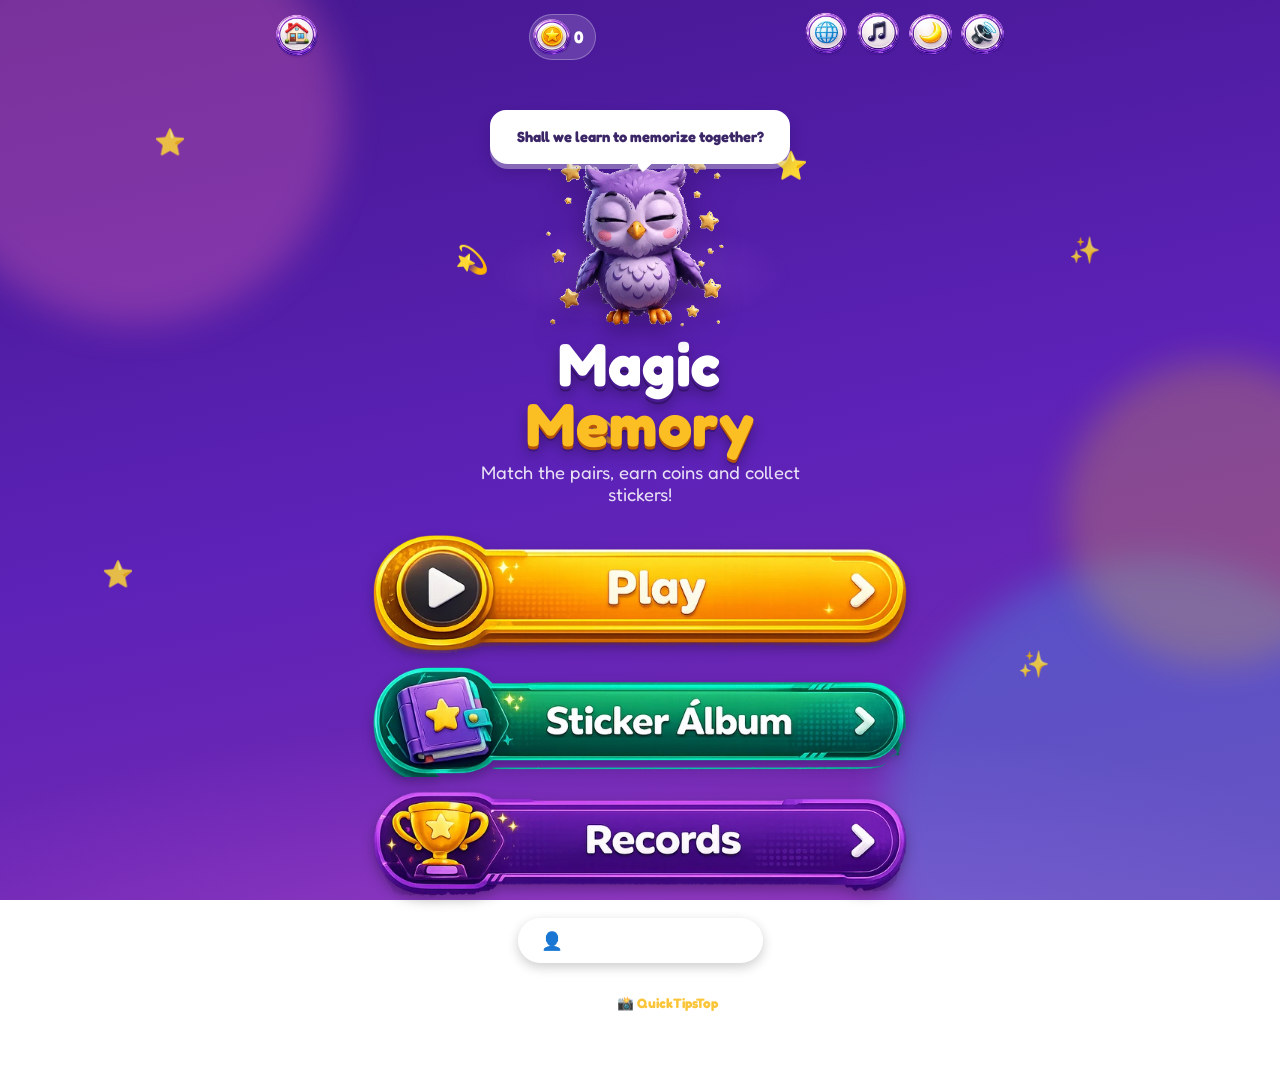
==== index.html @ c766ef69 "Rebloqueia os 3 últimos mundos (fim do teste) Remove o bloco temporário que zerava o custo de 4 Elem" ====
<!DOCTYPE html>
<html lang="pt-BR" data-theme="dark">
<head>
  <meta charset="UTF-8" />
  <meta name="viewport" content="width=device-width, initial-scale=1.0, maximum-scale=1.0, user-scalable=no, viewport-fit=cover" />
  <meta name="theme-color" content="#4c1d95" />
  <title>Memória Mágica 🧠✨</title>
  <meta name="description" content="Jogo da memória divertido para crianças, com vários jogadores, níveis, idiomas e recompensas!" />

  <!-- PWA: instalável e offline -->
  <link rel="manifest" href="manifest.json" />
  <link rel="icon" type="image/png" href="img/pwa/favicon-32.png" />
  <link rel="apple-touch-icon" href="img/pwa/apple-touch-icon.png" />
  <meta name="apple-mobile-web-app-capable" content="yes" />
  <meta name="apple-mobile-web-app-status-bar-style" content="black-translucent" />
  <meta name="apple-mobile-web-app-title" content="Memória Mágica" />
  <meta name="mobile-web-app-capable" content="yes" />

  <link rel="preconnect" href="https://fonts.googleapis.com" />
  <link rel="preconnect" href="https://fonts.gstatic.com" crossorigin />
  <link href="https://fonts.googleapis.com/css2?family=Fredoka:wght@400;500;600;700&display=swap" rel="stylesheet" />
  <link rel="stylesheet" href="css/style.css?v=71" />
</head>
<body>

  <!-- Fundo decorado e animado -->
  <div class="bg-decor" aria-hidden="true">
    <span class="blob b1"></span>
    <span class="blob b2"></span>
    <span class="blob b3"></span>
    <span class="twinkle t1">⭐</span>
    <span class="twinkle t2">✨</span>
    <span class="twinkle t3">⭐</span>
    <span class="twinkle t4">✨</span>
    <span class="twinkle t5">💫</span>
  </div>

  <!-- Barra superior -->
  <header class="topbar">
    <button id="btn-home" class="icon-btn" data-i18n-aria="home" aria-label="Início"><img src="img/ui/home.webp" alt="" draggable="false"></button>

    <div class="coins-chip" id="coin-chip" data-i18n-aria="coins" aria-label="Moedas">
      <img class="coins-ico" src="img/ui/coin.webp" alt="" draggable="false">
      <span id="coin-count">0</span>
    </div>

    <div class="topbar-right">
      <div class="lang-wrap">
        <button id="btn-lang" class="icon-btn" data-i18n-aria="language" aria-label="Idioma"><img src="img/ui/globe.webp" alt="" draggable="false"></button>
        <div class="lang-menu" id="lang-menu" hidden>
          <button data-lang="pt">🇧🇷 Português</button>
          <button data-lang="en">🇺🇸 English</button>
          <button data-lang="fr">🇫🇷 Français</button>
        </div>
      </div>
      <div class="lang-wrap">
        <button id="btn-music" class="icon-btn" data-i18n-aria="music" aria-label="Música"><img src="img/ui/music.webp" alt="" draggable="false"></button>
        <div class="lang-menu" id="music-menu" hidden></div>
      </div>
      <button id="btn-theme" class="icon-btn" data-i18n-aria="theme" aria-label="Tema"><img id="theme-ico" src="img/ui/moon.webp" alt="" draggable="false"></button>
      <button id="btn-sound" class="icon-btn" data-i18n-aria="sound" aria-label="Som"><img id="sound-ico" src="img/ui/sound-on.webp" alt="" draggable="false"></button>
    </div>
  </header>

  <!-- TELA: INÍCIO -->
  <main id="screen-home" class="screen active">
    <div class="owl-stage home-owl">
      <span class="sparkle s1">✨</span>
      <span class="sparkle s2">⭐</span>
      <span class="sparkle s3">💫</span>
      <div class="owl-dialog">
        <div class="speech" id="owl-speech" data-i18n="owlGreeting">Vamos aprender a memorizar juntos?</div>
        <img class="owl-mascot" src="img/owl-home.webp?v=41" data-anim-src="img/owl-home.webp" alt="Coruja Memória Mágica" draggable="false" />
      </div>
    </div>

    <h1 class="title"><span data-i18n="appName1">Memória</span><br/><span class="accent" data-i18n="appName2">Mágica</span></h1>
    <p class="subtitle" data-i18n="subtitle">Encontre os pares, ganhe moedas e colecione figurinhas!</p>
    <div class="menu">
      <button class="menu-btn" id="btn-go-setup" data-i18n-aria="play" aria-label="Jogar">
        <img class="menu-img" id="menu-img-play" src="img/menu/play-pt.webp" alt="" draggable="false">
      </button>
      <button class="menu-btn" id="btn-go-album" data-i18n-aria="album" aria-label="Álbum de Figurinhas">
        <img class="menu-img" id="menu-img-album" src="img/menu/album-pt.webp" alt="" draggable="false">
      </button>
      <button class="menu-btn" id="btn-go-records" data-i18n-aria="records" aria-label="Recordes">
        <img class="menu-img" id="menu-img-records" src="img/menu/records-pt.webp" alt="" draggable="false">
      </button>
    </div>

    <div class="home-account" id="home-account"></div>

    <div class="install-banner" id="install-banner" hidden>
      <span class="install-ico">📲</span>
      <span class="install-text" id="install-text">Instale o jogo no seu celular!</span>
      <button class="install-btn" id="install-btn">Instalar</button>
      <button class="install-x" id="install-close" aria-label="Fechar">✕</button>
    </div>

    <p class="credit">
      <span data-i18n="madeBy">Desenvolvido por</span>
      <a class="credit-link" id="credit-link" href="https://www.instagram.com/quicktipstop/" target="_blank" rel="noopener noreferrer">QuickTipsTop</a>
      <br />
      <a class="privacy-link" id="privacy-link" href="privacidade.html" target="_blank" rel="noopener noreferrer">Política de Privacidade</a>
    </p>
  </main>

  <!-- TELA: PERFIL (nome + avatar, antes de jogar) -->
  <main id="screen-profile" class="screen">
    <h2 class="screen-title" data-i18n="profileTitle">Quem é você?</h2>

    <section class="setup-block">
      <h3 data-i18n="yourName">Seu nome</h3>
      <label class="name-field" for="profile-name-input">
        <span class="name-field-avatar" id="profile-name-avatar" aria-hidden="true"></span>
        <input type="text" id="profile-name-input" class="name-input" maxlength="12" autocomplete="off" data-i18n-placeholder="yourName" />
      </label>
    </section>

    <section class="setup-block avatar-block">
      <h3 data-i18n="chooseAvatar">Escolha seu avatar</h3>
      <div class="avatar-row" id="profile-avatar-options"></div>
    </section>

    <button class="continue-btn profile-continue" id="btn-profile-continue" data-i18n-aria="continueBtn" aria-label="Continuar"><img id="continue-img" src="img/continue/continue-pt.webp" alt="" draggable="false"></button>
  </main>

  <!-- TELA: PREPARAR JOGO -->
  <main id="screen-setup" class="screen">
    <h2 class="screen-title" data-i18n="setupTitle">Preparar Jogo 🎮</h2>

    <button class="chip profile-chip" id="btn-edit-profile">
      <span id="profile-chip-avatar">🦁</span>
      <span id="profile-chip-name"></span>
      ✏️
    </button>

    <section class="setup-block">
      <h3 data-i18n="qPlayers">Quantos jogadores?</h3>
      <div class="option-row player-pick" id="player-options">
        <button class="player-card selected" data-players="1" data-i18n-aria="onePlayer" aria-label="1 jogador">
          <img class="player-img" id="player-img-1" src="img/players/p1-pt.webp" alt="" draggable="false">
        </button>
        <button class="player-card" data-players="2" data-i18n-aria="twoPlayers" aria-label="2 jogadores">
          <img class="player-img" id="player-img-2" src="img/players/p2-pt.webp" alt="" draggable="false">
        </button>
      </div>
    </section>

    <section class="setup-block">
      <h3 data-i18n="qTheme">Escolha a fase</h3>
      <!-- preenchido pelo JS (medalhões redondos: livres e bloqueados) -->
      <div class="theme-grid" id="theme-options"></div>
    </section>

    <section class="setup-block">
      <h3 data-i18n="qLevel">Escolha o nível</h3>
      <div class="level-row" id="level-options">
        <button class="level-card selected" data-level="facil" data-i18n-aria="levelFacil" aria-label="Fácil">
          <img class="level-img" id="level-img-facil" src="img/levels/facil-pt.webp?v=3" alt="" draggable="false">
        </button>
        <button class="level-card" data-level="medio" data-i18n-aria="levelMedio" aria-label="Médio">
          <img class="level-img" id="level-img-medio" src="img/levels/medio-pt.webp?v=3" alt="" draggable="false">
        </button>
        <button class="level-card" data-level="dificil" data-i18n-aria="levelDificil" aria-label="Difícil">
          <img class="level-img" id="level-img-dificil" src="img/levels/dificil-pt.webp?v=3" alt="" draggable="false">
        </button>
      </div>
    </section>

    <button class="continue-btn" id="btn-start" aria-label="Iniciar"><img id="start-img" src="img/start/iniciar-pt.webp" alt="" draggable="false"></button>
  </main>

  <!-- TELA: CONVIDAR JOGADOR 2 (QR CODE) -->
  <main id="screen-invite" class="screen">
    <h2 class="screen-title" data-i18n="inviteTitle">Convide o Jogador 2 📱</h2>
    <div class="qr-card"><div id="qr-box"></div></div>
    <p class="invite-hint" data-i18n="inviteHint">Peça para o jogador 2 escanear este código com a câmera do celular</p>
    <button class="btn btn-small" id="btn-share-link">🔗 <span data-i18n="shareLink">Ou envie o link</span></button>
    <p class="waiting" id="invite-status"></p>
    <button class="btn btn-big btn-play" id="btn-invite-retry" hidden><span data-i18n="tryAgain">Tentar de novo</span> 🔄</button>
    <button class="btn btn-small" id="btn-invite-cancel"><span data-i18n="cancel">Cancelar</span></button>
  </main>

  <!-- TELA: ENTRAR NO JOGO (CONVIDADO) -->
  <main id="screen-join" class="screen">
    <h2 class="screen-title" data-i18n="joinTitle">Entrar no jogo 🎮</h2>
    <div class="join-account" id="join-account" hidden></div>
    <section class="setup-block">
      <h3 data-i18n="yourName">Seu nome</h3>
      <label class="name-field" for="join-name-input">
        <span class="name-field-avatar" id="join-name-avatar" aria-hidden="true"></span>
        <input type="text" id="join-name-input" class="name-input" maxlength="12" autocomplete="off" data-i18n-placeholder="yourName" />
      </label>
      <h3 data-i18n="chooseAvatar">Escolha seu avatar</h3>
      <div class="avatar-row" id="join-avatar-options"></div>
    </section>
    <button class="btn btn-big btn-play" id="btn-join"><span data-i18n="joinBtn">Entrar!</span> 🚀</button>
    <p class="waiting" id="join-status"></p>
  </main>

  <!-- TELA: JOGO -->
  <main id="screen-game" class="screen">
    <div class="scoreboard" id="scoreboard"></div>
    <div class="timer-wrap" id="timer-wrap"><div class="timer" id="timer">⏱️ 0:00</div></div>
    <div class="board" id="board"></div>
    <div class="game-footer">
      <span class="moves" id="moves-label"></span>
      <button class="btn btn-small" id="btn-pause">⏸️ <span data-i18n="pause">Pausar</span></button>
      <button class="btn btn-small" id="btn-restart">🔄 <span data-i18n="restart">Recomeçar</span></button>
    </div>
  </main>

  <!-- TELA: TEMPO ESGOTADO -->
  <main id="screen-timeup" class="screen">
    <div class="timeup-card">
      <div class="timeup-clock">⏰</div>
      <h2 data-i18n="timeUpTitle">Tempo esgotado! ⏰</h2>
      <p data-i18n="timeUpMsg">Quase lá! Respire fundo e tente de novo!</p>
      <div class="win-buttons">
        <button class="btn btn-big btn-play" id="btn-try-again">🔄 <span data-i18n="tryAgain">Tentar de novo</span></button>
        <button class="btn btn-small" id="btn-timeup-home">🏠</button>
      </div>
    </div>
  </main>

  <!-- TELA: VITÓRIA / RECOMPENSAS -->
  <main id="screen-win" class="screen">
    <canvas id="confetti"></canvas>
    <div class="win-card">
      <img class="owl-mascot win-owl" src="img/owl-anim.webp?v=33" alt="" draggable="false" />

      <h2 id="win-title">Parabéns!</h2>
      <p id="win-subtitle"></p>
      <div class="stars" id="win-stars"></div>

      <div class="reward-box coins-box">
        <div class="reward-emoji"><span class="coin-badge big" aria-hidden="true">★</span></div>
        <div class="reward-label" id="coins-label" data-i18n="coins">Moedas</div>
        <div class="reward-value" id="coins-earned">+0</div>
        <div class="reward-sub" id="time-bonus" hidden></div>
      </div>

      <!-- Pacotinho de figurinhas para tocar e revelar -->
      <div class="gift-area" id="gift-area">
        <button class="pack" id="pack-box" aria-label="Abrir pacotinho">
          <span class="pack-glow"></span>
          <span class="pack-body">
            <span class="pack-tear"></span>
            <span class="pack-star">✨</span>
            <span class="pack-q">?</span>
            <span class="pack-label">⭐⭐⭐</span>
          </span>
          <span class="pack-hint" id="gift-hint" data-i18n="giftTap">Toque para abrir o pacotinho!</span>
        </button>
        <div class="sticker-reveal" id="sticker-reveal" hidden>
          <div class="reveal-label" id="reveal-label" data-i18n="newSticker">Figurinha nova:</div>
          <div class="reveal-emoji" id="reveal-emoji">🎁</div>
          <div class="reveal-name" id="reveal-name"></div>
        </div>
      </div>

      <div class="win-buttons" id="win-buttons-default">
        <button class="btn btn-big btn-play" id="btn-play-again">🔁 <span data-i18n="playAgain">Jogar de novo</span></button>
        <button class="btn btn-big btn-album" id="btn-win-album">📒 <span data-i18n="seeAlbum">Ver Álbum</span></button>
      </div>
    </div>
  </main>

  <!-- TELA: ÁLBUM DE FIGURINHAS -->
  <main id="screen-album" class="screen">
    <h2 class="screen-title" data-i18n="albumTitle">Álbum de Figurinhas 📒</h2>
    <p class="album-progress" id="album-progress"></p>
    <div class="album-bar"><span id="album-bar-fill"></span></div>
    <div id="album-content"></div>
    <button class="continue-btn album-play-btn" id="btn-album-play" data-i18n-aria="albumPlay" aria-label="Jogar para ganhar mais!"><img id="album-play-img" src="img/album/albumplay-pt.webp" alt="" draggable="false"></button>
  </main>

  <!-- TELA: RECORDES / RANKING -->
  <main id="screen-records" class="screen">
    <h2 class="screen-title" data-i18n="recordsTitle">Seus Recordes 🏆</h2>
    <div id="records-content"></div>
    <button class="btn btn-big btn-play" id="btn-records-back">🏠 <span data-i18n="home">Início</span></button>
  </main>

  <!-- MODAL: DESBLOQUEAR FASE -->
  <div class="modal" id="unlock-modal" hidden>
    <div class="modal-card" id="unlock-card">
      <div class="modal-emoji">🗝️</div>
      <h3 id="unlock-title"></h3>
      <p id="unlock-msg"></p>
      <p class="modal-error" id="unlock-error" hidden></p>
      <div class="win-buttons">
        <button class="btn btn-big btn-play" id="btn-unlock-yes"></button>
        <button class="btn btn-small" id="btn-unlock-no"></button>
      </div>
    </div>
  </div>

  <!-- POPUP: jogo pausado -->
  <div class="modal" id="pause-modal" hidden>
    <div class="modal-card">
      <div class="modal-emoji">⏸️</div>
      <h3 data-i18n="paused">Jogo pausado ⏸️</h3>
      <div class="win-buttons">
        <button class="btn btn-big btn-play" id="btn-resume">▶️ <span data-i18n="resume">Continuar</span></button>
        <button class="btn btn-small" id="btn-pause-restart">🔄 <span data-i18n="restart">Recomeçar</span></button>
        <button class="btn btn-small" id="btn-pause-home">🏠 <span data-i18n="home">Início</span></button>
      </div>
    </div>
  </div>

  <!-- POPUP: revanche do duelo -->
  <div class="modal" id="rematch-modal" hidden>
    <div class="modal-card">
      <div class="modal-emoji">⚔️</div>
      <h3 data-i18n="rematchQ">Continuar o duelo?</h3>
      <p class="waiting" id="rematch-status"></p>
      <div class="win-buttons">
        <button class="btn btn-big btn-play" id="btn-rematch-yes">🔁 <span data-i18n="rematchYes">Continuar duelo</span></button>
        <button class="btn btn-big btn-album" id="btn-rematch-phase">🗺️ <span data-i18n="rematchPhase">Trocar de fase</span></button>
        <button class="btn btn-small" id="btn-rematch-no">🚪 <span data-i18n="rematchNo">Sair</span></button>
      </div>
    </div>
  </div>

  <!-- MODAL: LOGIN / CRIAR CONTA (textos preenchidos por applyCloudTexts) -->
  <div class="modal" id="login-modal" hidden>
    <div class="modal-card login-card">
      <button class="modal-x" id="login-close" aria-label="Fechar">✕</button>
      <img class="login-owl" src="img/owl-home.webp?v=43" alt="" draggable="false" />
      <h3 class="login-title" id="login-title">Salve seu progresso! ✨</h3>
      <p class="login-sub" id="login-sub">Entre para guardar seus pontos em qualquer aparelho e disputar o ranking mundial.</p>

      <button class="login-btn login-google" id="login-google">
        <svg class="g-logo" viewBox="0 0 48 48" aria-hidden="true">
          <path fill="#EA4335" d="M24 9.5c3.54 0 6.71 1.22 9.21 3.6l6.85-6.85C35.9 2.38 30.47 0 24 0 14.62 0 6.51 5.38 2.56 13.22l7.98 6.19C12.43 13.72 17.74 9.5 24 9.5z"/>
          <path fill="#4285F4" d="M46.98 24.55c0-1.57-.15-3.09-.38-4.55H24v9.02h12.94c-.58 2.96-2.26 5.48-4.78 7.18l7.73 6c4.51-4.18 7.09-10.36 7.09-17.65z"/>
          <path fill="#FBBC05" d="M10.53 28.59c-.48-1.45-.76-2.99-.76-4.59s.27-3.14.76-4.59l-7.98-6.19C.92 16.46 0 20.12 0 24c0 3.88.92 7.54 2.56 10.78l7.97-6.19z"/>
          <path fill="#34A853" d="M24 48c6.48 0 11.93-2.13 15.89-5.81l-7.73-6c-2.15 1.45-4.92 2.3-8.16 2.3-6.26 0-11.57-4.22-13.47-9.91l-7.98 6.19C6.51 42.62 14.62 48 24 48z"/>
        </svg>
        <span id="login-google-label">Entrar com Google</span>
      </button>

      <button class="login-btn login-email-toggle" id="login-email-toggle">
        <span class="login-ico">✉️</span>
        <span id="login-email-label">Entrar com e-mail</span>
      </button>

      <form class="login-form" id="login-form" hidden>
        <input type="email" id="login-email" class="login-input" placeholder="E-mail" autocomplete="email" />
        <input type="password" id="login-pass" class="login-input" placeholder="Senha (6+ caracteres)" autocomplete="current-password" />
        <p class="login-status" id="login-status" hidden></p>
        <button type="submit" class="login-btn login-submit" id="login-submit"><span id="login-submit-label">Entrar</span></button>
        <button type="button" class="login-link" id="login-toggle-mode">Criar uma conta</button>
      </form>

      <button class="login-guest" id="login-guest">Jogar como convidado</button>
    </div>
  </div>

  <!-- MODAL: MINHA CONTA (logado) -->
  <div class="modal" id="account-modal" hidden>
    <div class="modal-card account-card">
      <button class="modal-x" id="account-close" aria-label="Fechar">✕</button>
      <div class="account-avatar-big" id="account-avatar-big" aria-hidden="true"></div>
      <h3 class="account-name-big" id="account-name-big"></h3>
      <p class="account-email" id="account-email"></p>
      <p class="account-synced" id="account-synced">Seu progresso está salvo na nuvem ✅</p>
      <button class="login-btn login-logout" id="account-logout"><span id="account-logout-label">Sair da conta</span></button>
    </div>
  </div>

  <!-- LIVRO DO ÁLBUM (fichário interativo por mundo) -->
  <div class="book-overlay" id="album-book" hidden>
    <div class="book">
      <div class="book-inner">
        <div class="book-rings"><span></span><span></span><span></span></div>
        <div class="book-holes"><span></span><span></span><span></span></div>
        <div class="book-head">
          <span class="book-cover-chip"><img id="book-cover" src="" alt="" draggable="false"></span>
          <span class="book-title-wrap">
            <b id="book-title"></b>
            <span class="book-count" id="book-count"></span>
          </span>
          <button class="book-x" id="book-close" aria-label="Fechar">✕</button>
        </div>
        <div class="book-stage" id="book-stage">
          <div class="book-page" id="book-page"></div>
        </div>
        <div class="book-nav">
          <button class="book-arrow" id="book-prev" aria-label="Anterior">‹</button>
          <div class="book-dots" id="book-dots"></div>
          <button class="book-arrow" id="book-next" aria-label="Próxima">›</button>
        </div>
      </div>
    </div>
  </div>

  <!-- MODAL: FIGURINHA AMPLIADA (clique na figurinha do álbum) -->
  <div class="modal" id="sticker-modal" hidden>
    <div class="modal-card sticker-card" id="sticker-card">
      <button class="modal-x" id="sticker-close" aria-label="Fechar">✕</button>
      <div class="sticker-big" id="sticker-big"></div>
      <div class="sticker-shine" aria-hidden="true"></div>
    </div>
  </div>

  <!-- MODAL: PORTÃO DOS PAIS (antes de login/links externos) -->
  <div class="modal" id="gate-modal" hidden>
    <div class="modal-card gate-card">
      <div class="modal-emoji">🧑‍🍼</div>
      <h3 id="gate-title">Peça a um adulto 🙂</h3>
      <p id="gate-sub">Para continuar, resolva a conta abaixo:</p>
      <p class="gate-question" id="gate-question">7 × 8 = ?</p>
      <input type="number" inputmode="numeric" id="gate-answer" class="login-input gate-input" />
      <p class="login-status" id="gate-error" hidden></p>
      <div class="win-buttons">
        <button class="login-btn login-submit" id="gate-ok"><span id="gate-ok-label">Confirmar</span></button>
        <button class="login-link" id="gate-cancel">Cancelar</button>
      </div>
    </div>
  </div>

  <!-- Aviso flutuante (ex.: conexão caiu) -->
  <div class="toast" id="toast" hidden></div>

  <script src="js/vendor/qrcode.js?v=33"></script>
  <script src="js/vendor/peerjs.min.js?v=33"></script>
  <script src="js/art.js?v=33"></script>
  <script src="js/characters.js?v=33"></script>
  <script src="js/avatars.js?v=33"></script>
  <script src="js/cloud.js?v=59"></script>
  <script src="js/app.js?v=71"></script>
  <script>
    // PWA: registra o service worker (offline + instalável)
    if ('serviceWorker' in navigator) {
      window.addEventListener('load', () => {
        navigator.serviceWorker.register('sw.js').catch(() => { /* ignora */ });
      });
    }
  </script>
</body>
</html>
---- css/style.css ----
/* ============================================================
   Memória Mágica — estilos
   UI/UX para crianças: cores vivas, formas redondas,
   botões grandes, temas claro/escuro e muitas animações.
   ============================================================ */

* { box-sizing: border-box; margin: 0; padding: 0; -webkit-tap-highlight-color: transparent; }

/* ---------- Paletas (tema escuro = padrão) ---------- */
:root {
  --bg-1: #44178f;
  --bg-2: #5d22b8;
  --bg-3: #7b2cae;
  --on-bg: #ffffff;
  --on-bg-soft: rgba(255, 255, 255, 0.86);
  --title-shadow: rgba(0, 0, 0, 0.28);
  --blob-1: rgba(244, 114, 182, 0.30);
  --blob-2: rgba(56, 189, 248, 0.28);
  --blob-3: rgba(251, 191, 36, 0.24);
  --twinkle-op: 0.85;
  --chip-bg: rgba(255, 255, 255, 0.92);
  --card-surface: #ffffff;
  --text-dark: #3b2667;

  --yellow: #fbbf24;
  --green: #34d399;
  --pink: #f472b6;
  --card-back1: #fb923c;
  --card-back2: #f97316;
  --shadow: 0 8px 0 rgba(0, 0, 0, 0.18);
  --gap: clamp(6px, 1.6vw, 12px);
}

html[data-theme="light"] {
  --bg-1: #bae6fd;
  --bg-2: #c7d2fe;
  --bg-3: #fbcfe8;
  --on-bg: #3a2a66;
  --on-bg-soft: #4b3a7a;
  --title-shadow: rgba(255, 255, 255, 0.6);
  --blob-1: rgba(244, 114, 182, 0.45);
  --blob-2: rgba(56, 189, 248, 0.4);
  --blob-3: rgba(251, 191, 36, 0.45);
  --twinkle-op: 0.55;
}

html, body { height: 100%; }

body {
  font-family: 'Fredoka', 'Comic Sans MS', 'Segoe UI', sans-serif;
  background:
    radial-gradient(125% 65% at 50% 118%, rgba(196, 86, 224, 0.55), rgba(196, 86, 224, 0) 60%),
    linear-gradient(168deg, var(--bg-1), var(--bg-2) 52%, var(--bg-3));
  background-attachment: fixed;
  color: var(--on-bg);
  min-height: 100vh;
  min-height: 100dvh;
  display: flex;
  flex-direction: column;
  align-items: center;
  overflow-x: hidden;
  user-select: none;
  transition: color 0.4s;
  padding-bottom: env(safe-area-inset-bottom);
}

/* ============================================================
   Fundo decorado e animado
   ============================================================ */
.bg-decor { position: fixed; inset: 0; z-index: 0; pointer-events: none; overflow: hidden; }

.blob {
  position: absolute;
  border-radius: 50%;
  filter: blur(18px);
  animation: float-blob 16s ease-in-out infinite;
}
.b1 { width: 46vmin; height: 46vmin; top: -10vmin; left: -8vmin; background: var(--blob-1); }
.b2 { width: 60vmin; height: 60vmin; bottom: -22vmin; right: -16vmin; background: var(--blob-2); animation-delay: -5s; }
.b3 { width: 34vmin; height: 34vmin; top: 40%; right: -10vmin; background: var(--blob-3); animation-delay: -9s; }

@keyframes float-blob {
  0%, 100% { transform: translate(0, 0) scale(1); }
  33% { transform: translate(4vmin, -3vmin) scale(1.08); }
  66% { transform: translate(-3vmin, 4vmin) scale(0.95); }
}

.twinkle {
  position: absolute;
  font-size: clamp(0.9rem, 2.4vw, 1.6rem);
  opacity: var(--twinkle-op);
  animation: twinkle 3.5s ease-in-out infinite;
}
.t1 { top: 14%; left: 12%; animation-delay: 0s; }
.t2 { top: 26%; right: 14%; animation-delay: -0.8s; }
.t3 { top: 62%; left: 8%; animation-delay: -1.6s; }
.t4 { top: 72%; right: 18%; animation-delay: -2.4s; }
.t5 { top: 46%; left: 46%; animation-delay: -1.1s; }

@keyframes twinkle {
  0%, 100% { transform: scale(0.7) rotate(-8deg); opacity: calc(var(--twinkle-op) * 0.4); }
  50% { transform: scale(1.15) rotate(8deg); opacity: var(--twinkle-op); }
}

/* ============================================================
   Barra superior
   ============================================================ */
.topbar {
  position: relative;
  z-index: 5;
  width: 100%;
  max-width: 760px;
  display: flex;
  justify-content: space-between;
  align-items: center;
  gap: 8px;
  padding: max(12px, env(safe-area-inset-top)) 14px 0;
}

.topbar-right { display: flex; gap: 6px; }

.chip {
  background: var(--chip-bg);
  color: var(--text-dark);
  border: none;
  border-radius: 999px;
  font-family: inherit;
  font-size: 1.05rem;
  font-weight: 600;
  box-shadow: 0 4px 0 rgba(0, 0, 0, 0.2);
  cursor: pointer;
  transition: transform 0.12s;
}
.chip:active { transform: scale(0.9); }
.icon-chip { width: 44px; height: 44px; display: grid; place-items: center; font-size: 1.25rem; padding: 0; }
.coins { display: flex; align-items: center; gap: 6px; padding: 8px 16px; }
#coin-count { min-width: 1ch; }

/* Moeda dourada desenhada em CSS (clara em qualquer aparelho) */
.coin-badge {
  display: inline-grid;
  place-items: center;
  width: 1.3em;
  height: 1.3em;
  border-radius: 50%;
  background: radial-gradient(circle at 35% 30%, #fde68a, #f59e0b 65%, #b45309);
  color: #b45309;
  font-size: 0.72em;
  font-weight: 900;
  line-height: 1;
  box-shadow: inset 0 0 0 0.1em rgba(255, 255, 255, 0.55), 0 1px 1px rgba(0, 0, 0, 0.3);
  vertical-align: middle;
}
.coin-badge.big { width: 2.4rem; height: 2.4rem; font-size: 1.3rem; }
.coin-badge.tiny { width: 1.05em; height: 1.05em; font-size: 0.62em; }

/* Menu de idiomas */
.lang-wrap { position: relative; }
.lang-menu {
  position: absolute;
  top: 52px;
  right: 0;
  background: #fff;
  border-radius: 16px;
  padding: 6px;
  box-shadow: 0 10px 24px rgba(0, 0, 0, 0.35);
  display: flex;
  flex-direction: column;
  gap: 4px;
  z-index: 20;
  animation: drop-in 0.18s ease;
}
.lang-menu[hidden] { display: none; }
.lang-menu button {
  background: transparent;
  border: none;
  font-family: inherit;
  font-size: 1rem;
  font-weight: 600;
  color: var(--text-dark);
  text-align: left;
  padding: 9px 14px;
  border-radius: 12px;
  cursor: pointer;
  white-space: nowrap;
}
.lang-menu button:hover, .lang-menu button.active { background: #ede9fe; }
@keyframes drop-in { from { opacity: 0; transform: translateY(-8px); } to { opacity: 1; transform: translateY(0); } }

/* ============================================================
   Telas
   ============================================================ */
.screen {
  position: relative;
  z-index: 1;
  display: none;
  flex-direction: column;
  align-items: center;
  width: 100%;
  max-width: 760px;
  padding: clamp(10px, 3vw, 18px) clamp(12px, 4vw, 18px) 40px;
  flex: 1;
}
.screen.active { display: flex; }

.screen-title {
  font-size: clamp(1.5rem, 6vw, 2rem);
  font-weight: 700;
  margin: 6px 0 16px;
  text-align: center;
  text-shadow: 0 3px 0 var(--title-shadow);
}

/* ============================================================
   Coruja em CSS (fofa e animada)
   ============================================================ */
.owl-stage { position: relative; display: flex; justify-content: center; align-items: flex-end; margin-top: clamp(8px, 4vh, 30px); }

.owl {
  --owl-size: clamp(120px, 34vw, 170px);
  position: relative;
  width: var(--owl-size);
  height: calc(var(--owl-size) * 1.05);
  filter: drop-shadow(0 8px 8px rgba(0, 0, 0, 0.28));
}
.owl.floating { animation: owl-float 3.2s ease-in-out infinite; }

@keyframes owl-float {
  0%, 100% { transform: translateY(0) rotate(-1.5deg); }
  50% { transform: translateY(-12px) rotate(1.5deg); }
}

.owl-body {
  position: absolute;
  left: 6%;
  bottom: 4%;
  width: 88%;
  height: 82%;
  background: linear-gradient(165deg, #a78bfa, #7c3aed 70%, #6d28d9);
  border-radius: 50% 50% 46% 46%;
  border: 4px solid rgba(255, 255, 255, 0.18);
}
.owl-belly {
  position: absolute;
  left: 50%;
  bottom: 6%;
  width: 60%;
  height: 62%;
  transform: translateX(-50%);
  background: #ede9fe;
  border-radius: 50% 50% 48% 48%;
  opacity: 0.95;
}

.owl-ear {
  position: absolute;
  top: -4%;
  width: 0; height: 0;
  border-left: calc(var(--owl-size) * 0.11) solid transparent;
  border-right: calc(var(--owl-size) * 0.11) solid transparent;
  border-bottom: calc(var(--owl-size) * 0.2) solid #7c3aed;
}
.owl-ear.left { left: 14%; transform: rotate(-22deg); }
.owl-ear.right { right: 14%; transform: rotate(22deg); }

.owl-eyes { position: absolute; top: 16%; left: 50%; transform: translateX(-50%); display: flex; gap: calc(var(--owl-size) * 0.04); }
.owl-eye {
  width: calc(var(--owl-size) * 0.3);
  height: calc(var(--owl-size) * 0.3);
  background: #fff;
  border-radius: 50%;
  display: grid;
  place-items: center;
  border: 3px solid #ede9fe;
  overflow: hidden;
}
.owl-pupil {
  width: 52%;
  height: 52%;
  background: radial-gradient(circle at 35% 30%, #4c1d95, #1e1b4b);
  border-radius: 50%;
  position: relative;
  animation: blink 4.5s infinite;
}
.owl-pupil::after {
  content: '';
  position: absolute;
  top: 14%; left: 16%;
  width: 34%; height: 34%;
  background: #fff;
  border-radius: 50%;
}
@keyframes blink {
  0%, 92%, 100% { transform: scaleY(1); }
  95% { transform: scaleY(0.1); }
}

.owl-beak {
  position: absolute;
  top: 40%;
  left: 50%;
  transform: translateX(-50%);
  width: 0; height: 0;
  border-left: calc(var(--owl-size) * 0.075) solid transparent;
  border-right: calc(var(--owl-size) * 0.075) solid transparent;
  border-top: calc(var(--owl-size) * 0.11) solid #fbbf24;
}

.owl-wing {
  position: absolute;
  top: 28%;
  width: 26%;
  height: 46%;
  background: #6d28d9;
  border-radius: 50%;
}
.owl-wing.left { left: -3%; transform: rotate(8deg); transform-origin: top center; }
.owl-wing.right { right: -3%; transform: rotate(-8deg); transform-origin: top center; }
.owl-wing.flap.left { animation: flap-l 0.5s ease-in-out infinite; }
.owl-wing.flap.right { animation: flap-r 0.5s ease-in-out infinite; }
@keyframes flap-l { 0%, 100% { transform: rotate(8deg); } 50% { transform: rotate(-26deg); } }
@keyframes flap-r { 0%, 100% { transform: rotate(-8deg); } 50% { transform: rotate(26deg); } }

.owl-foot {
  position: absolute;
  bottom: -2%;
  width: 16%;
  height: 8%;
  background: #fbbf24;
  border-radius: 40%;
}
.owl-foot.left { left: 28%; }
.owl-foot.right { right: 28%; }

/* Coruja comemorando (vitória) */
.owl.celebrate { animation: owl-celebrate 0.6s ease-in-out infinite; margin: 0 auto; }
@keyframes owl-celebrate {
  0%, 100% { transform: translateY(0) rotate(-4deg); }
  50% { transform: translateY(-8px) rotate(4deg); }
}
.win-owl { width: clamp(130px, 38vw, 180px); margin: 0 auto 2px; }

/* Faíscas ao redor da coruja */
.sparkle {
  position: absolute;
  font-size: clamp(1rem, 4vw, 1.7rem);
  animation: sparkle 2.4s ease-in-out infinite;
}
.home-owl .s1 { top: 4%; left: 16%; animation-delay: 0s; }
.home-owl .s2 { top: 18%; right: 10%; animation-delay: -0.8s; }
.home-owl .s3 { bottom: 24%; left: 6%; animation-delay: -1.5s; }
@keyframes sparkle {
  0%, 100% { transform: scale(0.5) rotate(0); opacity: 0.3; }
  50% { transform: scale(1.1) rotate(20deg); opacity: 1; }
}

/* Balão de fala */
.speech {
  position: relative;
  z-index: 3;
  margin-bottom: -4px;
  background: #fff;
  color: var(--text-dark);
  font-weight: 800;
  font-size: clamp(0.76rem, 3vw, 0.92rem);
  padding: 9px 20px 10px;
  border-radius: 16px 16px 18px 18px;
  box-shadow: 0 5px 0 rgba(255, 255, 255, 0.35), 0 7px 14px rgba(26, 7, 75, 0.22);
  width: min(78vw, 300px);
  min-height: 54px;
  display: grid;
  place-items: center;
  text-align: center;
  line-height: 1.16;
}
.speech::after {
  content: "";
  position: absolute;
  left: 52%;
  bottom: -11px;
  width: 22px;
  height: 18px;
  background: #fff;
  border-bottom-left-radius: 18px;
  clip-path: polygon(0 0, 100% 0, 28% 100%);
  filter: drop-shadow(0 5px 3px rgba(26, 7, 75, 0.12));
  transform: translateX(-50%) rotate(5deg);
}
@keyframes home-owl-float {
  0%, 100% { transform: translateY(0); }
  50% { transform: translateY(-5px); }
}

/* ============================================================
   Tela inicial — mascote (imagem) e botões grandes (skin nova)
   ============================================================ */
/* tela inicial: balão ACIMA da coruja (em coluna), nunca tampa o rosto */
.home-owl {
  isolation: isolate;
  flex-direction: column;
  align-items: center;
  justify-content: flex-start;
  width: min(92vw, 420px);
  margin-inline: auto;
  cursor: pointer;   /* toque na coruja -> ela fala */
}
.owl-dialog {
  display: flex;
  flex-direction: column;
  align-items: center;
  animation: home-owl-float 3.4s ease-in-out infinite;
  will-change: transform;
}
.home-owl:active .owl-mascot { transform: scale(0.97); }
.home-owl .owl-mascot {
  width: clamp(176px, 52vw, 266px);
  aspect-ratio: 446 / 282;
  position: relative;
  z-index: 1;
  transition: transform 0.12s;
}
/* brilho violeta atrás da coruja para a animação se fundir ao fundo */
.home-owl::before {
  content: "";
  position: absolute;
  width: 74%;
  height: 50%;
  left: 50%;
  bottom: 0;
  transform: translateX(-50%);
  background: radial-gradient(ellipse at center, rgba(124, 64, 196, 0.58), rgba(124, 64, 196, 0) 68%);
  z-index: -1;
  pointer-events: none;
}
.home-owl::after {
  content: "";
  position: absolute;
  z-index: 0;
  left: 50%;
  bottom: clamp(10px, 3vw, 18px);
  width: clamp(92px, 26vw, 146px);
  height: clamp(18px, 5vw, 28px);
  transform: translateX(-50%);
  border-radius: 999px;
  background: radial-gradient(ellipse at center, rgba(43, 12, 83, 0.42), rgba(43, 12, 83, 0.18) 48%, rgba(43, 12, 83, 0) 72%);
  filter: blur(1px);
  pointer-events: none;
}
/* Mascote = animação (WebP) feita a partir do vídeo do usuário: asas, bico e
   olhos se mexem; a coruja fica parada no lugar (sem flutuar). */
.owl-mascot {
  display: block;
  width: clamp(168px, 50vw, 248px);
  aspect-ratio: 330 / 225;
  height: auto;
  filter: drop-shadow(0 12px 12px rgba(20, 0, 45, 0.38));
}

/* Botões do menu — ícones 3D (PNG), texto à esquerda e seta em chip, igual à referência */
.btn.btn-menu {
  position: relative;
  --menu-icon-zone: clamp(112px, 26vw, 148px);
  --menu-arrow-zone: clamp(58px, 12vw, 86px);
  width: 100%;
  max-width: 540px;
  height: clamp(74px, 18vw, 96px);
  display: block;
  box-sizing: border-box;
  padding: 0;
  border: 6px solid #ffffff;
  border-radius: 999px;
  font-weight: 900;
  font-size: clamp(1.5rem, 7.2vw, 3.05rem);
  letter-spacing: 0.2px;
  color: #17145f;
  background-clip: padding-box;
  text-shadow: 0 2px 0 rgba(255, 255, 255, 0.4);
}
.btn-menu::before {
  display: none;
}
.btn-menu:active { transform: translateY(5px); }
/* cores + base 3D colorida (escopo .btn-menu para não afetar os botões grandes) */
.btn-menu.btn-play {
  background: linear-gradient(180deg, #ffe84b, #ffc400);
  box-shadow: inset 0 5px 0 rgba(255,255,255,0.6), inset 0 -7px 0 #e98b00, 0 7px 0 #bd6500, 0 13px 18px rgba(0,0,0,0.25);
}
.btn-menu.btn-album {
  background: linear-gradient(180deg, #5ff0bb, #22c993);
  box-shadow: inset 0 5px 0 rgba(255,255,255,0.55), inset 0 -7px 0 #12a877, 0 7px 0 #0d7e58, 0 13px 18px rgba(0,0,0,0.25);
}
.btn-menu.btn-records {
  background: linear-gradient(180deg, #ff8bbb, #ff4f98);
  box-shadow: inset 0 5px 0 rgba(255,255,255,0.5), inset 0 -7px 0 #e23a7e, 0 7px 0 #b81f5e, 0 13px 18px rgba(0,0,0,0.25);
  color: #17145f;
}
.btn-menu.btn-play:active, .btn-menu.btn-album:active, .btn-menu.btn-records:active {
  box-shadow: inset 0 4px 0 rgba(255,255,255,0.45), 0 2px 0 rgba(0,0,0,0.2);
}
/* ícone (imagem 3D recortada) */
.btn-menu .btn-ico-img {
  position: absolute;
  left: clamp(30px, 8vw, 48px);
  top: 50%;
  width: clamp(56px, 15.5vw, 78px);
  height: clamp(56px, 15.5vw, 78px);
  object-fit: contain;
  transform: translateY(-50%);
  filter: drop-shadow(0 4px 4px rgba(0, 0, 0, 0.3));
}
.btn-menu .btn-label {
  position: absolute;
  inset: 0 var(--menu-arrow-zone) 0 var(--menu-icon-zone);
  display: grid;
  place-items: center;
  text-align: center;
  line-height: 1.05;
  white-space: nowrap;
  pointer-events: none;
}
.btn-menu.btn-album .btn-label {
  font-size: clamp(0.92rem, 4.4vw, 1.95rem);
}
/* seta solta à direita, sem círculo */
.btn-menu .btn-chev {
  position: absolute;
  right: clamp(34px, 8vw, 52px);
  top: 50%;
  width: auto;
  height: auto;
  display: block;
  border-radius: 0;
  background: transparent;
  font-size: clamp(2.8rem, 10vw, 4.6rem);
  font-weight: 900;
  color: #fff;
  line-height: 0.8;
  transform: translateY(-50%);
  text-shadow: 0 2px 2px rgba(0, 0, 0, 0.22);
  box-shadow: none;
  pointer-events: none;
}

/* ============================================================
   Início
   ============================================================ */
.title {
  font-size: clamp(2.6rem, 13vw, 3.8rem);
  font-weight: 700;
  line-height: 0.98;
  letter-spacing: 0.5px;
  text-align: center;
  margin: 6px 0 8px;
  text-shadow: 0 3px 0 rgba(91, 33, 182, 0.55), 0 5px 0 var(--title-shadow), 0 8px 14px rgba(0, 0, 0, 0.32);
}
.title .accent { color: var(--yellow); text-shadow: 0 3px 0 #b45309, 0 5px 0 rgba(0,0,0,0.2), 0 8px 14px rgba(0,0,0,0.3); }

.subtitle {
  font-size: clamp(0.95rem, 3.6vw, 1.15rem);
  color: var(--on-bg-soft);
  text-align: center;
  max-width: 340px;
  margin-bottom: clamp(20px, 5vh, 30px);
}

.menu { display: flex; flex-direction: column; gap: 11px; width: min(92vw, 540px); max-width: 540px; }

@media (max-width: 380px) {
  .btn-menu {
    --menu-icon-zone: 94px;
    --menu-arrow-zone: 52px;
    border-width: 5px;
  }
  .btn-menu .btn-ico-img {
    left: 26px;
    width: 56px;
    height: 56px;
  }
  .btn-menu .btn-chev {
    right: 30px;
  }
  .btn-menu.btn-album .btn-label {
    font-size: clamp(0.9rem, 4.7vw, 1.08rem);
  }
}

/* Crédito do desenvolvedor (rodapé da tela inicial) */
.credit {
  margin-top: clamp(18px, 4vh, 30px);
  font-size: 0.85rem;
  color: var(--on-bg-soft);
  text-align: center;
  opacity: 0.9;
}
.credit-link {
  color: var(--yellow);
  font-weight: 700;
  text-decoration: none;
  border-bottom: 2px solid transparent;
  transition: border-color 0.15s, filter 0.15s;
}
.credit-link::before { content: "📸 "; }
.credit-link:hover, .credit-link:active { border-bottom-color: var(--yellow); filter: brightness(1.1); }

/* ============================================================
   Botões
   ============================================================ */
.btn {
  font-family: inherit;
  font-weight: 700;
  border: none;
  border-radius: 999px;
  cursor: pointer;
  color: var(--text-dark);
  transition: transform 0.12s;
  display: inline-flex;
  align-items: center;
  justify-content: center;
  gap: 8px;
}
.btn:active { transform: scale(0.94); }
.btn-big { font-size: clamp(1.2rem, 5vw, 1.5rem); padding: 16px 30px; width: 100%; max-width: 340px; }
.btn-play { background: linear-gradient(180deg, #fde047, var(--yellow)); box-shadow: var(--shadow), inset 0 2px 0 rgba(255,255,255,0.6); }
.btn-album { background: linear-gradient(180deg, #6ee7b7, var(--green)); box-shadow: var(--shadow), inset 0 2px 0 rgba(255,255,255,0.6); }
.btn-small { background: var(--chip-bg); font-size: 1rem; padding: 10px 18px; box-shadow: 0 4px 0 rgba(0,0,0,0.2); }

/* ============================================================
   Preparar jogo
   ============================================================ */
.setup-block { width: 100%; margin-bottom: clamp(14px, 3vh, 22px); text-align: center; }
.setup-block h3 { font-size: clamp(1.05rem, 4.4vw, 1.25rem); margin-bottom: 10px; text-shadow: 0 2px 0 var(--title-shadow); }

.option-row { display: flex; gap: 10px; justify-content: center; flex-wrap: wrap; }

.opt {
  background: var(--card-surface);
  color: var(--text-dark);
  border: 4px solid transparent;
  border-radius: 20px;
  font-family: inherit;
  font-size: clamp(0.9rem, 3.6vw, 1.05rem);
  font-weight: 600;
  padding: 10px 14px;
  min-width: 72px;
  cursor: pointer;
  display: flex;
  flex-direction: column;
  align-items: center;
  gap: 2px;
  box-shadow: 0 5px 0 rgba(0, 0, 0, 0.18);
  transition: transform 0.12s, border-color 0.12s;
}
.opt:active { transform: scale(0.93); }
.opt.selected { border-color: var(--yellow); transform: scale(1.06); }
.opt-emoji { font-size: 1.5rem; }
.opt small { font-size: 0.72rem; font-weight: 500; opacity: 0.7; }

/* Seleção de 1 ou 2 jogadores — cartões grandes, com selo de ícone */
.player-pick { gap: 14px; align-items: stretch; }
.opt-player {
  --accent: #38bdf8;
  flex: 1 1 0;
  max-width: 210px;
  padding: 18px 14px 16px;
  gap: 6px;
  border-radius: 24px;
  border: 3px solid rgba(255, 255, 255, 0.75);
  position: relative;
  overflow: hidden;
  background: #fff;
  box-shadow: 0 6px 0 rgba(0, 0, 0, 0.12), 0 9px 12px rgba(0, 0, 0, 0.16);
  transition: transform 0.14s, border-color 0.14s, box-shadow 0.14s;
}
.opt-player:active { transform: translateY(3px); box-shadow: 0 3px 0 rgba(0, 0, 0, 0.12), 0 5px 8px rgba(0, 0, 0, 0.16); }
.opt-player[data-players="2"] { --accent: #fb7185; }
/* faixa colorida no topo */
.opt-player::before {
  content: "";
  position: absolute; inset: 0 0 auto 0; height: 7px;
  background: var(--accent);
  opacity: 0.9;
}
/* selo do ícone (círculo) */
.opt-player .opt-player-ico {
  width: 60px; height: 60px;
  display: grid; place-items: center;
  margin-top: 4px;
  border-radius: 50%;
  background: radial-gradient(circle at 36% 30%, #fff, color-mix(in srgb, var(--accent) 30%, #fff) 78%);
  box-shadow: inset 0 -3px 5px rgba(0, 0, 0, 0.12), 0 2px 3px rgba(0, 0, 0, 0.15);
  font-size: 2rem; line-height: 1;
  transition: transform 0.18s;
}
.opt-player .opt-player-title { font-size: clamp(1rem, 4vw, 1.18rem); font-weight: 700; color: var(--text-dark); }
.opt-player small { opacity: 0.7; color: var(--text-dark); }
.opt-player.selected {
  border-color: var(--accent);
  transform: translateY(-3px) scale(1.04);
  box-shadow: 0 8px 0 rgba(0, 0, 0, 0.14), 0 0 0 4px color-mix(in srgb, var(--accent) 35%, transparent);
}
.opt-player.selected::before { height: 8px; }
.opt-player.selected .opt-player-ico { transform: scale(1.14) rotate(-5deg); }

/* Nome e avatar do jogador */
.name-field {
  width: 100%;
  max-width: 280px;
  min-height: 58px;
  margin-inline: auto;
  position: relative;
  display: block;
  color: var(--text-dark);
  background: var(--card-surface);
  border: 4px solid transparent;
  border-radius: 999px;
  padding: 5px 14px;
  box-shadow: 0 5px 0 rgba(0, 0, 0, 0.18);
  transition: border-color 0.15s, transform 0.12s;
}
.name-field:focus-within { border-color: var(--yellow); }
.name-field-avatar {
  width: 42px;
  height: 42px;
  position: absolute;
  left: 8px;
  top: 50%;
  transform: translateY(-50%);
  display: grid;
  place-items: center;
  border-radius: 50%;
  background: #fff;
  box-shadow: inset 0 0 0 2px rgba(124, 58, 237, 0.12), 0 3px 0 rgba(0, 0, 0, 0.14);
  overflow: hidden;
}
.name-field-avatar svg,
.name-field-avatar img.avatar-img {
  width: 100%;
  height: 100%;
  display: block;
  border-radius: 50%;
  object-fit: cover;
}
.name-input {
  width: 100%;
  height: 44px;
  min-width: 0;
  font-family: inherit;
  font-size: 1.1rem;
  font-weight: 600;
  text-align: center;
  color: var(--text-dark);
  background: transparent;
  border: 0;
  padding: 0 46px;
  outline: none;
}
.name-input::placeholder { color: #a78bfa; opacity: 0.8; }
.name-field:has(.name-input.shake) { animation: shake 0.4s; border-color: #ef4444; }
.name-input.shake { animation: shake 0.4s; }
.avatar-row {
  display: flex;
  flex-wrap: wrap;
  justify-content: center;
  margin-top: 10px;
  max-height: 196px;
  overflow-y: auto;
  padding: 8px;
  gap: 10px;
  border-radius: 18px;
  background: rgba(255, 255, 255, 0.12);
  scrollbar-width: thin;
}
.avatar-opt {
  width: 60px; height: 60px;
  padding: 0;
  border-radius: 50%;
  background: #fff;
  border: 3px solid transparent;
  box-shadow: 0 4px 0 rgba(0, 0, 0, 0.18);
  cursor: pointer;
  overflow: hidden;
  display: grid;
  place-items: center;
  transition: transform 0.12s, border-color 0.12s;
}
.avatar-opt svg { width: 100%; height: 100%; display: block; }
.avatar-opt:active { transform: scale(0.92); }
.avatar-opt.selected { border-color: var(--yellow); transform: scale(1.12); box-shadow: 0 4px 0 rgba(0,0,0,0.18), 0 0 12px rgba(251,191,36,0.8); }

/* Seletor de tom de pele (estilo emoji do WhatsApp) */
.skin-row { display: flex; justify-content: center; gap: 10px; margin: 8px 0 2px; flex-wrap: wrap; }
.skin-opt {
  width: 34px; height: 34px;
  border-radius: 50%;
  border: 3px solid rgba(255, 255, 255, 0.7);
  box-shadow: 0 3px 0 rgba(0, 0, 0, 0.2);
  cursor: pointer;
  transition: transform 0.12s, border-color 0.12s;
}
.skin-opt:active { transform: scale(0.9); }
.skin-opt.selected { border-color: var(--yellow); transform: scale(1.16); }

.btn-records {
  background: linear-gradient(180deg, #fda4af, #fb7185);
  box-shadow: var(--shadow), inset 0 2px 0 rgba(255, 255, 255, 0.6);
  color: #7f1d1d;
}

/* Chip do perfil na preparação do jogo (toque para editar) */
.profile-chip {
  display: inline-flex;
  align-items: center;
  gap: 12px;
  min-height: 66px;
  padding: 14px 30px;
  font-size: 1.34rem;
  font-weight: 800;
  margin-bottom: 18px;
}
.profile-chip span:first-child { font-size: 1.8rem; display: inline-flex; }
#profile-chip-avatar svg { width: 44px; height: 44px; display: block; border-radius: 50%; background: #fff; }
#profile-chip-avatar img.avatar-img { width: 44px; height: 44px; border-radius: 50%; object-fit: cover; display: block; }

/* Fases bloqueadas (cadeado + preço da chave) */
.opt.locked {
  background: rgba(255, 255, 255, 0.45);
  border: 4px dashed rgba(120, 100, 180, 0.45);
  box-shadow: none;
}
.opt.locked .opt-emoji { filter: grayscale(0.3); }
.opt .cost {
  background: var(--yellow);
  color: var(--text-dark);
  font-weight: 700;
  opacity: 1;
  padding: 2px 8px;
  border-radius: 999px;
  margin-top: 2px;
}

/* ============================================================
   Placar
   ============================================================ */
.scoreboard { display: flex; gap: 8px; justify-content: center; flex-wrap: wrap; width: 100%; margin: 4px 0 8px; }
#screen-game { padding-top: 8px; padding-bottom: 10px; justify-content: flex-start; }

.player-tag {
  background: var(--chip-bg);
  color: var(--text-dark);
  border-radius: 16px;
  padding: 6px 12px;
  font-weight: 600;
  font-size: clamp(0.82rem, 3.4vw, 0.95rem);
  display: flex;
  align-items: center;
  gap: 7px;
  border: 3px solid transparent;
  opacity: 0.6;
  transition: all 0.25s;
}
.player-tag .avatar { display: inline-flex; }
.player-tag .avatar svg { width: 28px; height: 28px; display: block; border-radius: 50%; background: #fff; }
.player-tag .score { background: var(--yellow); border-radius: 999px; min-width: 26px; text-align: center; padding: 2px 7px; }
.player-tag.turn { opacity: 1; border-color: var(--yellow); transform: scale(1.07); box-shadow: 0 0 16px rgba(251, 191, 36, 0.8); }
.player-tag.me::after { content: '⭐'; font-size: 0.85rem; }

/* ---------- Convite por QR code ---------- */
.qr-card {
  background: #fff;
  border-radius: 24px;
  padding: 18px;
  box-shadow: 0 10px 0 rgba(0, 0, 0, 0.2);
  margin-bottom: 14px;
  min-width: 180px;
  min-height: 180px;
  display: grid;
  place-items: center;
}
#qr-box svg { display: block; width: min(62vw, 240px); height: auto; }
.invite-hint {
  text-align: center;
  max-width: 320px;
  color: var(--on-bg-soft);
  font-weight: 500;
  margin-bottom: 10px;
}
.waiting {
  font-weight: 600;
  color: var(--on-bg-soft);
  min-height: 1.4em;
  margin: 10px 0 16px;
  animation: waiting-pulse 1.2s ease-in-out infinite;
}
@keyframes waiting-pulse { 0%, 100% { opacity: 0.5; } 50% { opacity: 1; } }

/* ---------- Toast ---------- */
.toast {
  position: fixed;
  bottom: 24px;
  left: 50%;
  transform: translateX(-50%);
  background: #1f2937;
  color: #fff;
  font-weight: 600;
  padding: 12px 22px;
  border-radius: 999px;
  box-shadow: 0 8px 20px rgba(0, 0, 0, 0.4);
  z-index: 99;
  animation: drop-in 0.25s ease;
}
.toast[hidden] { display: none; }

/* ============================================================
   Tabuleiro e cartas (figuras grandes e uniformes)
   ============================================================ */
.board {
  display: grid;
  gap: var(--gap);
  width: 100%;
  max-width: min(94vw, 34rem);
  margin: 0 auto;
  justify-content: center;
}
.board[data-cols="3"] { grid-template-columns: repeat(3, 1fr); max-width: min(76vw, 26rem); }
.board[data-cols="4"] { grid-template-columns: repeat(4, 1fr); max-width: min(92vw, 32rem); }
.board[data-cols="5"] { grid-template-columns: repeat(5, 1fr); max-width: min(96vw, 36rem); }
.board[data-cols="6"] { grid-template-columns: repeat(6, 1fr); max-width: min(96vw, 42rem); }

/* Em telas estreitas, reorganiza grades densas para cartas maiores */
@media (max-width: 520px) {
  .board[data-cols="5"] { grid-template-columns: repeat(4, 1fr); }
  .board[data-cols="6"] { grid-template-columns: repeat(4, 1fr); }
}

/* Tabuleiro ajustado por JS: colunas/altura vêm inline para caber sem rolagem */
.board.fitted {
  width: auto;
  max-width: 100%;
}
.board.fitted .card { aspect-ratio: auto; width: 100%; height: 100%; }

/* Tabuleiro borrado durante a pausa (impede espiar as cartas) */
.board.paused { filter: blur(14px); pointer-events: none; transition: filter 0.2s; }

.card {
  aspect-ratio: 1 / 1.12;
  perspective: 700px;
  cursor: pointer;
  border: none;
  background: none;
  padding: 0;
  container-type: size;
  animation: deal-in 0.4s cubic-bezier(0.3, 1.4, 0.5, 1) backwards;
}
@keyframes deal-in {
  from { opacity: 0; transform: translateY(18px) scale(0.7); }
  to { opacity: 1; transform: none; }
}

.card-inner { position: relative; width: 100%; height: 100%; transform-style: preserve-3d; transition: transform 0.45s cubic-bezier(0.4, 1.6, 0.6, 1); }
.card.flipped .card-inner { transform: rotateY(180deg); }

.card-face {
  position: absolute;
  inset: 0;
  backface-visibility: hidden;
  -webkit-backface-visibility: hidden;
  border-radius: 16px;
  display: flex;
  align-items: center;
  justify-content: center;
  box-shadow: 0 5px 0 rgba(0, 0, 0, 0.22);
  /* fallback caso o navegador não suporte container queries */
  font-size: clamp(1.6rem, 11vw, 3rem);
  line-height: 1;
}

/* Figuras grandes e de tamanho uniforme em qualquer densidade de grade */
@supports (font-size: 1cqmin) {
  .card-face { font-size: 60cqmin; }
}

.card-back {
  background: linear-gradient(160deg, var(--card-back1), var(--card-back2));
  border: 3px solid rgba(255, 255, 255, 0.5);
}
.card-front { background: #fff; transform: rotateY(180deg); border: 3px solid var(--yellow); }
/* Cartas com personagem original (SVG) em vez de emoji */
.card-front.has-svg { padding: 6%; }
.card-front.has-svg svg { width: 100%; height: 100%; display: block; }
/* Cartas com imagem (dinossauros, aventureiros) */
.card-front.has-img { padding: 5%; }
.card-front img.card-img { width: 100%; height: 100%; object-fit: contain; display: block; }
/* Avatares e ícones de fase em imagem */
.avatar-opt img.avatar-img { width: 100%; height: 100%; object-fit: cover; display: block; }
.opt-img { width: 1.7em; height: 1.7em; object-fit: contain; vertical-align: middle; display: inline-block; }
.player-tag .avatar img.avatar-img { width: 28px; height: 28px; border-radius: 50%; object-fit: cover; display: block; }
#profile-chip-avatar img.avatar-img { width: 44px; height: 44px; border-radius: 50%; object-fit: cover; display: block; }
.win-ava img.avatar-img { width: 38px; height: 38px; border-radius: 50%; object-fit: cover; }
.win-ava-sm img.avatar-img { width: 26px; height: 26px; border-radius: 50%; object-fit: cover; display: block; }

/* Ícone de personagem dentro do botão de fase */
.opt-svg { display: inline-block; width: 1.7em; height: 1.7em; vertical-align: middle; }
.opt-svg svg { width: 100%; height: 100%; display: block; }

.card.matched { cursor: default; animation: pop 0.45s; }
.card.matched .card-front { border-color: var(--green); background: #ecfdf5; }
.card.matched .card-inner { box-shadow: none; }

@keyframes pop { 0% { transform: scale(1); } 45% { transform: scale(1.16) rotate(4deg); } 100% { transform: scale(1); } }

.card.shake { animation: shake 0.4s; }
@keyframes shake { 0%, 100% { transform: translateX(0); } 25% { transform: translateX(-6px); } 75% { transform: translateX(6px); } }

.game-footer { margin-top: 12px; display: flex; align-items: center; gap: 16px; flex-wrap: wrap; justify-content: center; }
.moves { font-weight: 600; color: var(--on-bg-soft); }

/* ---------- Cronômetro ---------- */
.timer-wrap { display: flex; justify-content: center; margin-bottom: 8px; }
.timer {
  background: var(--chip-bg);
  color: var(--text-dark);
  font-weight: 700;
  font-size: 1.15rem;
  font-variant-numeric: tabular-nums;
  padding: 6px 18px;
  border-radius: 999px;
  box-shadow: 0 4px 0 rgba(0, 0, 0, 0.2);
  transition: background 0.3s, color 0.3s;
}
.timer.urgent {
  background: #ef4444;
  color: #fff;
  animation: timer-pulse 0.8s ease-in-out infinite;
}
@keyframes timer-pulse { 0%, 100% { transform: scale(1); } 50% { transform: scale(1.12); } }

/* ---------- Tempo esgotado ---------- */
#screen-timeup { justify-content: center; }
.timeup-card {
  background: rgba(255, 255, 255, 0.97);
  color: var(--text-dark);
  border-radius: 28px;
  padding: 28px 24px;
  width: 100%;
  max-width: 380px;
  text-align: center;
  box-shadow: 0 14px 0 rgba(0, 0, 0, 0.22);
  animation: card-in 0.5s cubic-bezier(0.3, 1.5, 0.5, 1);
}
.timeup-clock { font-size: 4.5rem; animation: clock-shake 0.8s ease-in-out infinite; }
@keyframes clock-shake { 0%, 100% { transform: rotate(-8deg); } 50% { transform: rotate(8deg); } }
.timeup-card h2 { font-size: clamp(1.4rem, 6.5vw, 1.8rem); margin: 8px 0 4px; }
.timeup-card p { font-size: 1.05rem; opacity: 0.8; margin-bottom: 18px; }

/* ============================================================
   Vitória / recompensas
   ============================================================ */
#screen-win { justify-content: center; }
#confetti { position: fixed; inset: 0; width: 100%; height: 100%; pointer-events: none; z-index: 2; }

.win-card {
  position: relative;
  z-index: 3;
  background: rgba(255, 255, 255, 0.97);
  color: var(--text-dark);
  border-radius: 28px;
  padding: 22px 22px 26px;
  width: 100%;
  max-width: 430px;
  text-align: center;
  box-shadow: 0 14px 0 rgba(0, 0, 0, 0.22);
  animation: card-in 0.5s cubic-bezier(0.3, 1.5, 0.5, 1);
}
@keyframes card-in { from { opacity: 0; transform: translateY(24px) scale(0.92); } to { opacity: 1; transform: none; } }

.win-card h2 { font-size: clamp(1.5rem, 7vw, 2rem); margin: 2px 0; }
.win-ava { display: inline-flex; vertical-align: middle; }
.win-ava svg { width: 38px; height: 38px; border-radius: 50%; background: #fff; }
.rank-row { display: flex; align-items: center; justify-content: center; gap: 6px; margin: 3px 0; }
.win-ava-sm svg { width: 26px; height: 26px; border-radius: 50%; background: #fff; display: block; }
.win-card #win-subtitle { font-size: clamp(0.95rem, 4vw, 1.1rem); opacity: 0.82; margin-bottom: 4px; }
.stars { font-size: 2rem; margin: 6px 0; letter-spacing: 4px; min-height: 1em; }
.stars .dim { opacity: 0.22; }

.reward-box {
  background: #fef3c7;
  border: 3px dashed var(--yellow);
  border-radius: 18px;
  padding: 10px 16px;
  margin: 12px auto;
  max-width: 220px;
}
.reward-emoji { font-size: 2.2rem; }
.reward-label { font-size: 0.82rem; font-weight: 600; opacity: 0.72; }
.reward-value { font-size: 1.35rem; font-weight: 700; color: #b45309; }
.reward-sub { font-size: 0.82rem; font-weight: 700; color: #059669; margin-top: 2px; }

/* Pacotinho de figurinhas para revelar */
.gift-area { margin: 6px 0 14px; min-height: 190px; display: grid; place-items: center; }
.pack {
  position: relative;
  background: none;
  border: none;
  cursor: pointer;
  display: flex;
  flex-direction: column;
  align-items: center;
  gap: 10px;
  font-family: inherit;
  padding: 8px;
  animation: pack-wiggle 1.2s ease-in-out infinite;
}
.pack-body {
  position: relative;
  width: 108px;
  height: 134px;
  background: linear-gradient(160deg, #f472b6, #a78bfa 60%, #7c3aed);
  border: 3px solid #fff;
  border-radius: 12px;
  display: flex;
  flex-direction: column;
  align-items: center;
  justify-content: center;
  gap: 2px;
  box-shadow: 0 8px 0 rgba(0, 0, 0, 0.18);
  overflow: hidden;
}
/* brilho que atravessa o pacotinho */
.pack-body::before {
  content: '';
  position: absolute;
  top: 0; left: -70%;
  width: 45%; height: 100%;
  background: linear-gradient(100deg, transparent, rgba(255, 255, 255, 0.55), transparent);
  animation: pack-shine 1.8s ease-in-out infinite;
}
@keyframes pack-shine { 0% { left: -70%; } 60%, 100% { left: 140%; } }
.pack-tear {
  position: absolute;
  top: 12px;
  width: 84%;
  border-top: 2px dashed rgba(255, 255, 255, 0.75);
}
.pack-star { font-size: 1rem; margin-top: 10px; }
.pack-q {
  font-size: 3rem;
  font-weight: 700;
  color: #fff;
  line-height: 1;
  text-shadow: 0 3px 0 rgba(0, 0, 0, 0.22);
}
.pack-label {
  font-size: 0.7rem;
  color: #fff;
  background: rgba(0, 0, 0, 0.18);
  padding: 2px 10px;
  border-radius: 999px;
  letter-spacing: 1px;
}
.pack-glow {
  position: absolute;
  top: 0; left: 50%;
  transform: translateX(-50%);
  width: 160px; height: 160px;
  border-radius: 50%;
  background: radial-gradient(circle, rgba(251, 191, 36, 0.5), transparent 65%);
  animation: glow-pulse 1.4s ease-in-out infinite;
  z-index: -1;
}
.pack-hint {
  background: var(--pink);
  color: #fff;
  font-weight: 700;
  font-size: 0.92rem;
  padding: 6px 14px;
  border-radius: 999px;
  box-shadow: 0 4px 0 rgba(0, 0, 0, 0.18);
}
.pack.opening { animation: pack-burst 0.5s forwards; }
@keyframes pack-wiggle { 0%, 100% { transform: rotate(-3deg); } 50% { transform: rotate(3deg); } }
@keyframes glow-pulse { 0%, 100% { transform: translateX(-50%) scale(0.9); opacity: 0.6; } 50% { transform: translateX(-50%) scale(1.25); opacity: 1; } }
@keyframes pack-burst { 0% { transform: scale(1); } 40% { transform: scale(1.25) rotate(8deg); } 100% { transform: scale(0); opacity: 0; } }

.sticker-reveal { display: flex; flex-direction: column; align-items: center; gap: 4px; }
.sticker-reveal[hidden] { display: none; }
.reveal-label { font-size: 0.92rem; font-weight: 600; opacity: 0.75; }
.reveal-emoji { font-size: 5rem; animation: sticker-in 0.7s cubic-bezier(0.3, 1.6, 0.5, 1); }
.reveal-name { font-size: 1.3rem; font-weight: 700; color: var(--pink); }
@keyframes sticker-in { 0% { transform: scale(0) rotate(-200deg); } 70% { transform: scale(1.25) rotate(10deg); } 100% { transform: scale(1) rotate(0); } }

.win-buttons { display: flex; flex-direction: column; gap: 10px; align-items: center; }

/* Popup de revanche no duelo */
#rematch-modal .modal-emoji { animation: clock-shake 1s ease-in-out infinite; }
#rematch-status { color: #6d28d9; font-weight: 600; min-height: 1.2em; margin: 4px 0 10px; }
#btn-rematch-yes:disabled { opacity: 0.55; filter: grayscale(0.3); cursor: default; }

/* ============================================================
   Álbum (por categorias)
   ============================================================ */
.album-progress { font-size: clamp(0.95rem, 4vw, 1.05rem); margin-bottom: 8px; color: var(--on-bg-soft); font-weight: 600; }
.album-bar { width: min(90vw, 420px); height: 14px; background: rgba(255,255,255,0.25); border-radius: 999px; overflow: hidden; margin-bottom: 18px; }
#album-bar-fill { display: block; height: 100%; width: 0; background: linear-gradient(90deg, var(--green), var(--yellow)); border-radius: 999px; transition: width 0.6s ease; }

#album-content { width: 100%; max-width: 600px; }
.album-cat { margin-bottom: 20px; }
.album-cat-title { font-size: clamp(1rem, 4.4vw, 1.2rem); font-weight: 700; margin-bottom: 10px; text-shadow: 0 2px 0 var(--title-shadow); display: flex; align-items: center; gap: 8px; justify-content: center; }
.album-cat-title .cat-count { font-size: 0.8rem; background: rgba(255,255,255,0.25); padding: 2px 10px; border-radius: 999px; }

.album-grid { display: grid; grid-template-columns: repeat(auto-fill, minmax(78px, 1fr)); gap: 10px; width: 100%; }

.sticker { background: var(--card-surface); color: var(--text-dark); border-radius: 16px; padding: 8px 4px; text-align: center; box-shadow: 0 4px 0 rgba(0,0,0,0.18); }
.sticker .s-emoji { font-size: 2.1rem; display: block; line-height: 1.1; }
.sticker .s-img { width: 100%; aspect-ratio: 1; object-fit: contain; display: block; }
.sticker .s-name { font-size: 0.7rem; font-weight: 600; display: block; margin-top: 2px; min-height: 0.8em; }
.reveal-img { width: 120px; height: 120px; object-fit: contain; display: inline-block; animation: sticker-in 0.7s cubic-bezier(0.3, 1.6, 0.5, 1); filter: drop-shadow(0 6px 10px rgba(0,0,0,0.3)); }
.sticker.locked .s-img { filter: grayscale(1) brightness(0.7); opacity: 0.5; }
.sticker.locked { background: rgba(255, 255, 255, 0.22); color: var(--on-bg-soft); }
.sticker.locked .s-emoji { filter: grayscale(1) brightness(0.7); opacity: 0.5; }
.sticker.new { animation: pop 0.6s; border: 3px solid var(--pink); }

/* ============================================================
   Figurinhas lendárias (douradas)
   ============================================================ */
.album-cat.legendary .album-cat-title { color: #b45309; text-shadow: 0 2px 0 rgba(255, 215, 0, 0.3); }
.sticker.legendary {
  background: linear-gradient(160deg, #fff7d6, #fde047 55%, #f59e0b);
  color: #7c4a03;
  box-shadow: 0 4px 0 #b45309, 0 0 14px rgba(251, 191, 36, 0.55);
  border: 2px solid #fde68a;
}
.sticker.legendary.locked {
  background: rgba(180, 140, 40, 0.25);
  box-shadow: 0 4px 0 rgba(0, 0, 0, 0.15);
  border-color: rgba(253, 224, 71, 0.4);
}
.sticker.legendary.locked .s-emoji { filter: none; opacity: 0.7; color: #fde68a; }
.sticker.legendary .s-img { filter: drop-shadow(0 0 6px rgba(180, 110, 0, 0.5)); }
.sticker.legendary.locked .s-img { filter: grayscale(0.6) brightness(0.85); opacity: 0.55; }
.sticker.legendary .s-name { font-weight: 700; }

/* Revelação lendária na vitória */
.sticker-reveal.legendary {
  background: linear-gradient(160deg, #fffbeb, #fde047 60%, #f59e0b);
  border-radius: 20px;
  padding: 12px 18px;
  box-shadow: 0 0 26px rgba(251, 191, 36, 0.8);
  animation: legend-glow 1.2s ease-in-out infinite;
}
.sticker-reveal.legendary .reveal-label { color: #b45309; font-weight: 800; letter-spacing: 0.5px; }
.sticker-reveal.legendary .reveal-name { color: #92400e; }
.sticker-reveal.legendary .reveal-emoji { filter: drop-shadow(0 0 10px rgba(251, 191, 36, 0.9)); }
.sticker-reveal.legendary .reveal-img { filter: drop-shadow(0 0 14px rgba(251, 191, 36, 0.95)); }
@keyframes legend-glow {
  0%, 100% { box-shadow: 0 0 18px rgba(251, 191, 36, 0.6); }
  50% { box-shadow: 0 0 34px rgba(251, 191, 36, 1); }
}

.speed-line { font-size: 0.92rem; font-weight: 700; color: #7c3aed; }

/* ============================================================
   Recordes / ranking
   ============================================================ */
#records-content { width: 100%; max-width: 460px; }

.rank-card {
  background: rgba(255, 255, 255, 0.96);
  color: var(--text-dark);
  border-radius: 24px;
  padding: 18px;
  text-align: center;
  box-shadow: 0 8px 0 rgba(0, 0, 0, 0.2);
  margin-bottom: 16px;
}
.rank-emoji { font-size: 3.6rem; animation: bounce 2.2s ease-in-out infinite; }
.rank-name { font-size: 1.6rem; font-weight: 700; }
.rank-sub { font-size: 0.85rem; opacity: 0.7; margin-bottom: 10px; }
.rank-bar { height: 14px; background: #ede9fe; border-radius: 999px; overflow: hidden; }
.rank-bar span { display: block; height: 100%; background: linear-gradient(90deg, var(--green), var(--yellow)); border-radius: 999px; transition: width 0.6s; }
.rank-next { font-size: 0.9rem; font-weight: 600; opacity: 0.8; margin-top: 8px; }

.record-grid { display: grid; grid-template-columns: repeat(3, 1fr); gap: 10px; margin-bottom: 8px; }
.record-box {
  background: rgba(255, 255, 255, 0.92);
  color: var(--text-dark);
  border-radius: 16px;
  padding: 12px 6px;
  text-align: center;
  box-shadow: 0 4px 0 rgba(0, 0, 0, 0.18);
}
.record-ico { font-size: 1.4rem; }
.record-num { font-size: 1.2rem; font-weight: 700; font-variant-numeric: tabular-nums; }
.record-cap { font-size: 0.72rem; font-weight: 600; opacity: 0.7; }
.records-sub { font-size: 1.05rem; margin: 16px 0 8px; text-shadow: 0 2px 0 var(--title-shadow); }

/* ============================================================
   Modal de desbloqueio de fase
   ============================================================ */
.modal {
  position: fixed;
  inset: 0;
  z-index: 50;
  background: rgba(20, 12, 50, 0.6);
  display: grid;
  place-items: center;
  padding: 20px;
}
.modal[hidden] { display: none; }

.modal-card {
  background: #fff;
  color: var(--text-dark);
  border-radius: 24px;
  padding: 24px 22px;
  width: 100%;
  max-width: 340px;
  text-align: center;
  box-shadow: 0 14px 0 rgba(0, 0, 0, 0.25);
  animation: card-in 0.35s cubic-bezier(0.3, 1.5, 0.5, 1);
}
.modal-card.shake { animation: shake 0.4s; }
.modal-emoji { font-size: 3.4rem; animation: key-swing 1.4s ease-in-out infinite; }
@keyframes key-swing { 0%, 100% { transform: rotate(-12deg); } 50% { transform: rotate(12deg); } }
.modal-card h3 { font-size: 1.4rem; margin: 6px 0 2px; }
.modal-card p { font-size: 1rem; opacity: 0.82; margin-bottom: 14px; }
.modal-error {
  background: #fee2e2;
  color: #b91c1c;
  font-weight: 600;
  border-radius: 12px;
  padding: 8px 12px;
  margin-bottom: 12px;
}
.modal-error[hidden] { display: none; }

/* ============================================================
   Responsivo
   ============================================================ */
@media (min-width: 640px) {
  .board[data-cols="5"] { gap: 12px; }
}

/* Paisagem em telas baixas: encolhe a coruja e junta menu+título */
@media (max-height: 560px) and (orientation: landscape) {
  .owl { --owl-size: clamp(80px, 18vh, 120px); }
  .owl-stage { margin-top: 6px; }
  .home-owl .owl-mascot { width: clamp(132px, 34vh, 190px); }
  .title { font-size: clamp(1.8rem, 8vh, 2.6rem); margin: 8px 0 4px; }
  .subtitle { margin-bottom: 12px; }
  .board[data-cols="5"],
  .board[data-cols="6"] { max-width: min(80vh * 1.6, 96vw); }
  .card { aspect-ratio: 1 / 1; }
}

@media (max-width: 360px) {
  .icon-chip { width: 40px; height: 40px; font-size: 1.1rem; }
  .coins { padding: 7px 12px; }
  .topbar-right { gap: 4px; }
}

@media (prefers-reduced-motion: reduce) {
  *, *::before, *::after { animation-duration: 0.001s !important; animation-iteration-count: 1 !important; }
}

/* ---------- Nuvem: selo de conta na home ---------- */
.home-account { margin: 20px auto 2px; display: flex; justify-content: center; }
.home-account[hidden] { display: none; }
.account-pill {
  display: inline-flex; align-items: center; gap: 9px;
  background: rgba(255, 255, 255, 0.18);
  color: var(--on-bg);
  border: 1.5px solid rgba(255, 255, 255, 0.3);
  border-radius: 999px;
  padding: 11px 22px;
  font: inherit; font-weight: 700; font-size: 1rem;
  cursor: pointer;
  backdrop-filter: blur(6px);
  box-shadow: 0 4px 12px rgba(0, 0, 0, 0.2);
  transition: transform 0.12s ease, background 0.2s ease, box-shadow 0.12s ease;
}
.account-pill:active { transform: translateY(2px); box-shadow: 0 2px 6px rgba(0, 0, 0, 0.2); }
.account-pill.guest { background: rgba(255, 255, 255, 0.16); }
.account-pill .account-ava { width: 26px; height: 26px; border-radius: 50%; overflow: hidden; display: inline-flex; flex: 0 0 auto; }
.account-pill .account-ava img,
.account-pill .account-ava svg { width: 100%; height: 100%; object-fit: cover; }
.account-ava-ico { font-size: 1.1rem; }
.account-pill-name { max-width: 62vw; overflow: hidden; text-overflow: ellipsis; white-space: nowrap; }
.account-gear { opacity: 0.85; }

/* Identidade na tela de "Entrar no jogo" */
.join-account { margin: 0 auto 14px; text-align: center; max-width: 420px; }
.join-account[hidden] { display: none; }
.join-signed {
  display: inline-block; font-weight: 700; color: var(--text-dark);
  background: #dcfce7; border: 1.5px solid #bbf7d0;
  border-radius: 999px; padding: 8px 18px;
}
.join-guest-note { font-size: 0.92rem; opacity: 0.9; margin: 0 0 10px; }
.join-account .cloud-enter { display: inline-block; width: auto; margin: 0; }

/* ---------- Modais de login e conta ---------- */
.modal-x {
  position: absolute; top: 12px; right: 14px;
  background: none; border: none; font-size: 1.3rem; line-height: 1;
  color: var(--text-dark); opacity: 0.5; cursor: pointer; padding: 4px;
}
.login-card, .account-card { position: relative; max-width: 360px; }
.login-owl { width: 92px; height: auto; margin: 2px auto 4px; display: block; }
.login-title { font-size: 1.35rem; margin: 4px 0 4px; }
.login-sub { font-size: 0.95rem; opacity: 0.8; margin: 0 6px 16px; line-height: 1.35; }

.login-btn {
  display: flex; align-items: center; justify-content: center; gap: 10px;
  width: 100%; margin: 8px 0 0;
  padding: 13px 16px;
  border-radius: 16px; border: none;
  font: inherit; font-weight: 700; font-size: 1.02rem;
  cursor: pointer;
  box-shadow: 0 4px 0 rgba(0, 0, 0, 0.18);
  transition: transform 0.12s ease, box-shadow 0.12s ease;
}
.login-btn:active { transform: translateY(3px); box-shadow: 0 1px 0 rgba(0, 0, 0, 0.18); }
.login-btn:disabled { opacity: 0.6; pointer-events: none; }
.login-google { background: #fff; color: #3c4043; border: 1.5px solid #dadce0; box-shadow: 0 4px 0 #dadce0; }
.g-logo { width: 22px; height: 22px; flex: 0 0 auto; }
.login-email-toggle { background: #efe9ff; color: var(--text-dark); box-shadow: 0 4px 0 #d6c9f5; }
.login-ico { font-size: 1.1rem; }
.login-submit { background: var(--card-back1); color: #fff; box-shadow: 0 4px 0 var(--card-back2); }

.login-form { display: flex; flex-direction: column; gap: 10px; margin-top: 14px; }
.login-input {
  width: 100%; box-sizing: border-box;
  padding: 13px 15px;
  border-radius: 14px;
  border: 2px solid #e2ddf0;
  background: #f7f5ff;
  color: var(--text-dark);
  font: inherit; font-size: 1rem;
  text-align: center;
}
.login-input:focus { outline: none; border-color: var(--card-back1); background: #fff; }
.login-status { font-size: 0.9rem; margin: 0; color: var(--card-back2); font-weight: 700; }
.login-status[hidden] { display: none; }
.login-link {
  background: none; border: none; color: var(--card-back2);
  text-decoration: underline; cursor: pointer; font: inherit; font-weight: 600; padding: 6px;
}
.login-guest {
  display: block; width: 100%; margin-top: 16px;
  background: none; border: none; cursor: pointer;
  color: var(--text-dark); opacity: 0.6; font: inherit; font-weight: 600;
  text-decoration: underline;
}

/* ---------- Modal de conta ---------- */
.account-card { padding-top: 30px; }
.account-avatar-big {
  width: 100px; height: 100px;
  margin: 2px auto 14px;
  border-radius: 50%;
  overflow: hidden;
  background: #f1ecff;
  border: 4px solid #efe9ff;
  box-shadow: 0 6px 0 rgba(0, 0, 0, 0.12);
  display: grid; place-items: center;
}
.account-avatar-big img,
.account-avatar-big svg { width: 100%; height: 100%; object-fit: cover; display: block; }
.account-name-big { font-size: 1.5rem; margin: 0 0 3px; line-height: 1.15; }
.account-email {
  font-size: 0.88rem; opacity: 0.6; margin: 0 auto 16px;
  word-break: break-word; line-height: 1.3;
}
.account-synced {
  display: inline-block;
  font-size: 0.84rem; font-weight: 700; color: #15803d;
  background: #dcfce7; border-radius: 999px;
  padding: 7px 15px; margin: 0 auto 20px;
}
.login-logout { background: #fee2e2; color: #b91c1c; box-shadow: 0 4px 0 #f4b4b4; margin-top: 0; }

/* ---------- Ranking mundial ---------- */
.cloud-enter {
  display: block; width: 100%; margin: 4px 0 12px;
  background: var(--card-back1); color: #fff; box-shadow: 0 4px 0 var(--card-back2);
}
.cloud-muted { opacity: 0.75; margin: 8px 0; text-align: center; }

/* Abas: Geral / Semana / Mundos */
.rank-tabs {
  display: flex; gap: 6px; margin: 4px 0 10px;
  background: rgba(0, 0, 0, 0.18); border-radius: 999px; padding: 4px;
}
.rank-tab {
  flex: 1; border: none; cursor: pointer;
  background: transparent; color: var(--on-bg);
  font: inherit; font-weight: 700; font-size: 0.92rem;
  padding: 9px 6px; border-radius: 999px;
  transition: background 0.15s, color 0.15s;
  white-space: nowrap;
}
.rank-tab.active { background: #fff; color: var(--text-dark); box-shadow: 0 2px 0 rgba(0, 0, 0, 0.15); }

/* Seletor de mundos (chips com rolagem horizontal) */
.rank-worlds {
  display: flex; gap: 6px; overflow-x: auto; padding: 2px 2px 8px;
  scrollbar-width: none;
}
.rank-worlds::-webkit-scrollbar { display: none; }
.rank-worlds[hidden] { display: none; }
.rank-world-chip {
  display: inline-flex; align-items: center; gap: 5px; flex: 0 0 auto;
  background: rgba(255, 255, 255, 0.14); color: var(--on-bg);
  border: 1.5px solid rgba(255, 255, 255, 0.22); border-radius: 999px;
  padding: 6px 12px; cursor: pointer; font: inherit; font-weight: 600; font-size: 0.86rem;
  white-space: nowrap;
}
.rank-world-chip .rw-ico { font-size: 1rem; }
.rank-world-chip.active { background: #fff; color: var(--text-dark); border-color: #fff; }
.rank-note { text-align: center; font-size: 0.85rem; opacity: 0.85; margin: 0 0 10px; font-weight: 600; }
.rank-note[hidden] { display: none; }

.cloud-rank { margin-top: 4px; }
.rank-list { list-style: none; margin: 0; padding: 0; display: flex; flex-direction: column; gap: 6px; }
.rank-row {
  display: flex; align-items: center; gap: 10px;
  background: var(--card-surface); color: var(--text-dark);
  border-radius: 14px; padding: 9px 12px;
  box-shadow: 0 4px 0 rgba(0, 0, 0, 0.12);
}
.rank-row.rank-me { outline: 3px solid var(--yellow); }
.rank-pos { font-weight: 800; min-width: 28px; text-align: center; font-size: 1.05rem; }
.rank-ava {
  width: 34px; height: 34px; flex: 0 0 auto;
  border-radius: 50%; overflow: hidden; display: inline-grid; place-items: center;
  background: #f1ecff;
}
.rank-ava img, .rank-ava svg { width: 100%; height: 100%; object-fit: cover; }
.rank-ava-ico { font-size: 1.1rem; }
.rank-who { flex: 1; font-weight: 700; text-align: left; overflow: hidden; text-overflow: ellipsis; white-space: nowrap; }
.rank-xp { font-weight: 800; color: var(--card-back2); white-space: nowrap; }

/* ---------- PWA: banner de instalação ---------- */
.install-banner {
  display: flex; align-items: center; gap: 8px;
  width: min(92vw, 540px); margin: 10px auto 0;
  background: rgba(255, 255, 255, 0.16);
  border: 1.5px solid rgba(255, 255, 255, 0.28);
  border-radius: 16px; padding: 10px 12px;
  backdrop-filter: blur(6px);
}
.install-banner[hidden] { display: none; }
.install-ico { font-size: 1.3rem; flex: 0 0 auto; }
.install-text { flex: 1; font-size: 0.9rem; font-weight: 600; color: var(--on-bg); line-height: 1.25; }
.install-btn {
  flex: 0 0 auto; border: none; cursor: pointer;
  background: var(--card-back1); color: #fff;
  font: inherit; font-weight: 800; font-size: 0.92rem;
  padding: 9px 16px; border-radius: 999px; box-shadow: 0 3px 0 var(--card-back2);
}
.install-btn:active { transform: translateY(2px); box-shadow: 0 1px 0 var(--card-back2); }
.install-btn[hidden] { display: none; }
.install-x {
  flex: 0 0 auto; border: none; background: none; cursor: pointer;
  color: var(--on-bg); opacity: 0.6; font-size: 1rem; padding: 4px 6px;
}

.privacy-link {
  display: inline-block; margin-top: 6px; font-size: 0.82rem;
  color: #fff; opacity: 0.9;
  text-decoration: underline; text-underline-offset: 2px;
}
.privacy-link:hover, .privacy-link:active { opacity: 1; }

/* ---------- Portão dos pais ---------- */
.gate-card { max-width: 340px; }
.gate-question { font-size: 2rem; font-weight: 800; color: var(--text-dark); margin: 10px 0 12px; }
.gate-input { max-width: 160px; margin: 0 auto 4px; font-size: 1.3rem; }
.gate-card .win-buttons { margin-top: 14px; }

/* ============================================================
   Álbum novo: grade de mundos (medalhões) + livro interativo
   ============================================================ */
.world-grid {
  display: grid; grid-template-columns: repeat(3, 1fr);
  gap: 14px 10px; width: 100%; max-width: 460px; margin: 0 auto;
}
@media (min-width: 520px) { .world-grid { grid-template-columns: repeat(4, 1fr); } }

.world-badge {
  display: flex; flex-direction: column; align-items: center; gap: 0;
  background: none; border: none; padding: 0; cursor: pointer;
  font: inherit; color: var(--on-bg);
  transition: transform 0.15s ease;
}
.world-badge:active { transform: scale(0.94); }

.wb-circle {
  position: relative; width: 78%; aspect-ratio: 1;
  border-radius: 50%; background: radial-gradient(circle at 35% 30%, #fff, #e9e2f7 75%);
  border: 4px solid #fff; overflow: visible;
  box-shadow: 0 5px 0 rgba(0, 0, 0, 0.22), inset 0 -4px 8px rgba(0, 0, 0, 0.08);
  display: grid; place-items: center; z-index: 1;
}
.wb-circle img {
  width: 88%; height: 88%; object-fit: contain; border-radius: 50%;
  filter: drop-shadow(0 2px 2px rgba(0, 0, 0, 0.25));
}
.wb-check {
  position: absolute; right: -4px; top: -2px;
  width: 26px; height: 26px; border-radius: 50%;
  background: linear-gradient(180deg, #4ade80, #16a34a);
  color: #fff; font-weight: 900; font-size: 0.95rem;
  display: grid; place-items: center;
  border: 2.5px solid #fff; box-shadow: 0 2px 4px rgba(0, 0, 0, 0.3);
}

.wb-ribbon {
  position: relative; z-index: 2; margin-top: -12px;
  min-width: 92%; padding: 5px 8px 6px;
  border-radius: 10px;
  font-weight: 700; font-size: 0.78rem; line-height: 1.1; text-align: center;
  color: #fff; text-shadow: 0 1px 0 rgba(0, 0, 0, 0.3);
  box-shadow: 0 3px 0 rgba(0, 0, 0, 0.2);
}
/* fitas coloridas alternadas (como a referência) */
.world-badge:nth-child(5n+1) .wb-ribbon { background: linear-gradient(180deg, #fbbf24, #f59e0b); }
.world-badge:nth-child(5n+2) .wb-ribbon { background: linear-gradient(180deg, #c084fc, #9333ea); }
.world-badge:nth-child(5n+3) .wb-ribbon { background: linear-gradient(180deg, #818cf8, #4f46e5); }
.world-badge:nth-child(5n+4) .wb-ribbon { background: linear-gradient(180deg, #4ade80, #16a34a); }
.world-badge:nth-child(5n+5) .wb-ribbon { background: linear-gradient(180deg, #f472b6, #db2777); }
.world-badge.legendary .wb-ribbon {
  background: linear-gradient(180deg, #fde047, #d97706);
  color: #713f12; text-shadow: 0 1px 0 rgba(255, 255, 255, 0.4);
}
.world-badge.legendary .wb-circle { border-color: #fde047; box-shadow: 0 5px 0 rgba(0,0,0,0.22), 0 0 14px rgba(253, 224, 71, 0.55); }

.wb-progress {
  position: relative; width: 84%; height: 16px; margin-top: 6px;
  background: rgba(0, 0, 0, 0.3); border-radius: 999px; overflow: hidden;
  border: 1.5px solid rgba(255, 255, 255, 0.35);
}
.wb-progress i {
  position: absolute; inset: 0 auto 0 0; display: block;
  background: linear-gradient(180deg, #fde047, #facc15);
  border-radius: 999px;
}
.wb-progress b {
  position: relative; z-index: 1; display: block; text-align: center;
  font-size: 0.68rem; line-height: 13px; font-weight: 800; color: #fff;
  text-shadow: 0 1px 1px rgba(0, 0, 0, 0.5);
}

/* ---------- Livro (fichário) — paleta do jogo ---------- */
.book-overlay {
  position: fixed; inset: 0; z-index: 60;
  background: rgba(24, 14, 55, 0.72); backdrop-filter: blur(3px);
  display: grid; place-items: center; padding: 12px;
}
.book-overlay[hidden] { display: none; }

.book {
  position: relative;
  width: min(94vw, 440px);
  height: min(86vh, 640px);   /* altura fixa: toda página tem o MESMO tamanho */
  background: linear-gradient(160deg, #7c3aed, #5b21b6 60%, #4c1d95);
  border-radius: 24px;
  padding: 12px 12px 12px 30px;
  box-shadow: 0 18px 44px rgba(0, 0, 0, 0.5), inset 0 2px 0 rgba(255, 255, 255, 0.22);
  animation: card-in 0.35s cubic-bezier(0.3, 1.5, 0.5, 1);
}
/* Furos + argolas (modelo do usuário): argola em "C" horizontal vinda da
   lombada que encaixa no furo do papel. */
.book-holes {
  position: absolute; left: 6px; top: 78px; bottom: 78px;
  display: flex; flex-direction: column; justify-content: space-between;
  z-index: 2; pointer-events: none;
}
.book-holes span {
  width: 22px; height: 22px; border-radius: 50%;
  background: #b6a4dd;
  box-shadow: inset 0 3px 6px rgba(55, 35, 105, 0.5), inset 0 -2px 4px rgba(255, 255, 255, 0.45);
}
.book-rings {
  position: absolute; left: -30px; top: 78px; bottom: 78px;
  display: flex; flex-direction: column; justify-content: space-between;
  z-index: 6; pointer-events: none;
}
.book-rings span {
  width: 62px; height: 22px;
  border: 8px solid;
  border-color: #f1f4f8 #cfd8dc #a7b0bb #cfd8dc;   /* brilho em cima, sombra embaixo */
  border-right: none;
  border-radius: 40px 0 0 40px;
  box-shadow: inset 0 2px 2px rgba(255, 255, 255, 0.9), 0 3px 6px rgba(0, 0, 0, 0.3);
}

.book-inner {
  position: relative; z-index: 1;
  background:
    radial-gradient(120% 100% at 50% 0%, rgba(255, 255, 255, 0.75), transparent 40%),
    linear-gradient(165deg, #ffffff, #f4efff 70%, #ece4fb);
  border-radius: 14px;
  padding: 10px 10px 8px 24px;
  box-shadow: inset 4px 0 10px rgba(76, 29, 149, 0.14), inset 0 0 0 1px rgba(76, 29, 149, 0.08);
  display: flex; flex-direction: column; gap: 8px;
  height: 100%;
}

.book-head { display: flex; align-items: center; gap: 10px; }
.book-cover-chip {
  width: 44px; height: 44px; flex: 0 0 auto; border-radius: 50%;
  background: #fff; border: 3px solid #e4d9fa; overflow: hidden;
  display: grid; place-items: center;
  box-shadow: 0 2px 4px rgba(0, 0, 0, 0.18);
}
.book-cover-chip img { width: 86%; height: 86%; object-fit: contain; }
.book-title-wrap { flex: 1; min-width: 0; display: flex; flex-direction: column; }
.book-title-wrap b { color: var(--text-dark); font-size: 1.08rem; line-height: 1.15; overflow: hidden; text-overflow: ellipsis; white-space: nowrap; }
.book-count {
  align-self: flex-start; margin-top: 2px;
  background: #6d28d9; color: #fde68a; font-size: 0.72rem; font-weight: 800;
  border-radius: 999px; padding: 2px 10px;
}
.book-x {
  background: #ede6fc; border: none; color: #6d28d9;
  width: 34px; height: 34px; border-radius: 50%; font-size: 1rem; font-weight: 800;
  cursor: pointer; box-shadow: 0 2px 0 rgba(76, 29, 149, 0.25);
}

.book-stage { perspective: 1200px; touch-action: pan-y; flex: 1; min-height: 0; }
.book-page {
  display: grid; grid-template-columns: repeat(3, 1fr); grid-auto-rows: 1fr;
  gap: 8px; height: 100%;
  transform-origin: left center;
}
/* virada de página (sai e entra girando na lombada) */
@keyframes leafOutNext { from { transform: rotateY(0); opacity: 1; } to { transform: rotateY(-72deg); opacity: 0.35; } }
@keyframes leafInNext  { from { transform: rotateY(56deg); opacity: 0.35; } to { transform: rotateY(0); opacity: 1; } }
@keyframes leafOutPrev { from { transform: rotateY(0); opacity: 1; } to { transform: rotateY(56deg); opacity: 0.35; } }
@keyframes leafInPrev  { from { transform: rotateY(-72deg); opacity: 0.35; } to { transform: rotateY(0); opacity: 1; } }
.book-page.leaf-out-next { animation: leafOutNext 0.16s ease-in forwards; }
.book-page.leaf-in-next  { animation: leafInNext 0.22s ease-out forwards; }
.book-page.leaf-out-prev { animation: leafOutPrev 0.16s ease-in forwards; }
.book-page.leaf-in-prev  { animation: leafInPrev 0.22s ease-out forwards; }

.book-card {
  position: relative;
  background: #fff; border-radius: 11px;
  border: 2px solid #fff;
  box-shadow: 0 3px 6px rgba(59, 38, 103, 0.18);
  display: grid; place-items: center; overflow: hidden;
  min-height: 60px;
}
.book-card img { width: 92%; height: 92%; object-fit: contain; }
.book-card.new { animation: pop 0.6s; outline: 3px solid var(--pink); outline-offset: -3px; }

/* slot vazio: relevo no papel (figurinha por colar) */
.book-card.locked {
  background: #eee7fb;
  border: 2px dashed #cfc0ef;
  box-shadow: inset 0 3px 8px rgba(76, 29, 149, 0.13);
}
.bc-emboss {
  font-size: 1.9rem; line-height: 1;
  filter: grayscale(1) opacity(0.3);
}
.bc-q {
  position: absolute; right: 6px; bottom: 4px;
  font-size: 0.8rem; font-weight: 800; color: #9f8ac9;
}
.book-card.legendary { border-color: #fde047; }
.book-card.legendary.locked { border: 2px dashed #eab308; background: #faf3d7; }
.book-overlay.legendary .book { background: linear-gradient(160deg, #d99a06, #a16207 60%, #854d0e); }
.book-overlay.legendary .book-count { background: #a16207; }

.book-nav { display: flex; align-items: center; justify-content: space-between; gap: 8px; padding-top: 2px; }
.book-arrow {
  width: 42px; height: 42px; border-radius: 50%;
  border: none; background: linear-gradient(180deg, #fbbf24, #f59e0b);
  color: #3b2667; font-size: 1.5rem; line-height: 1; font-weight: 800; cursor: pointer;
  box-shadow: 0 3px 0 #b45309;
}
.book-arrow:active { transform: translateY(2px); box-shadow: 0 1px 0 #b45309; }
.book-arrow:disabled { opacity: 0.35; transform: none; }
.book-dots { display: flex; gap: 6px; justify-content: center; flex: 1; flex-wrap: wrap; }
.book-dot {
  width: 10px; height: 10px; border-radius: 50%; border: none; padding: 0;
  background: #c9b9ec; cursor: pointer;
  box-shadow: inset 0 1px 2px rgba(76, 29, 149, 0.3);
}
.book-dot.gold { background: #e7cf8b; }
.book-dot.active { background: #fbbf24; box-shadow: 0 0 0 2.5px rgba(251, 191, 36, 0.4); }

/* respiro entre a grade de mundos e o botão de jogar */
.world-grid { margin-bottom: 26px; }
#btn-album-play { margin-top: 4px; }

/* ============================================================
   Setup modernizado: fases (medalhões), níveis e jogadores
   ============================================================ */

/* ---- Fases: medalhões redondos (livre / bloqueada) ---- */
.theme-grid {
  display: grid; grid-template-columns: repeat(3, 1fr);
  gap: 16px 10px; width: 100%; max-width: 420px; margin: 0 auto;
}
.theme-badge {
  display: flex; flex-direction: column; align-items: center; gap: 5px;
  min-width: 0;                 /* deixa o item encolher (nome longo não estoura a grade) */
  background: none; border: none; padding: 0; cursor: pointer; font: inherit;
  color: var(--on-bg); transition: transform 0.14s ease;
}
.theme-badge:active { transform: scale(0.93); }

.tb-circle {
  position: relative; width: 68%; aspect-ratio: 1;
  border-radius: 50%;
  background: radial-gradient(circle at 35% 30%, #fff, #e9e2f7 78%);
  border: 4px solid #fff;
  box-shadow: 0 5px 0 rgba(0, 0, 0, 0.2), inset 0 -4px 8px rgba(0, 0, 0, 0.08);
  display: grid; place-items: center;
  font-size: 1.9rem;                 /* emoji fallback */
  overflow: hidden;
}
.tb-circle .opt-svg { width: 84%; height: 84%; display: block; }
.tb-circle .opt-svg img, .tb-circle .opt-svg svg,
.tb-circle .opt-img { width: 100%; height: 100%; object-fit: contain; }
.theme-badge.selected .tb-circle { border-color: var(--yellow); box-shadow: 0 5px 0 rgba(0,0,0,0.2), 0 0 0 4px rgba(251, 191, 36, 0.45); }

/* bloqueada: arte visível mas apagada + cadeado */
.theme-badge.locked .tb-circle { filter: grayscale(0.85) brightness(0.9); }
.theme-badge.locked .tb-circle::after {
  content: ''; position: absolute; inset: 0; background: rgba(60, 40, 110, 0.34);
}
.tb-lock {
  position: absolute; z-index: 1; inset: 0; display: grid; place-items: center;
  font-size: 1.5rem; filter: drop-shadow(0 1px 2px rgba(0, 0, 0, 0.5));
}
.tb-name {
  font-size: 0.82rem; font-weight: 700; line-height: 1.12; text-align: center;
  width: 100%; min-width: 0; overflow: hidden; text-overflow: ellipsis; white-space: nowrap;
}
.tb-cost {
  display: inline-flex; align-items: center; gap: 3px;
  background: var(--yellow); color: var(--text-dark);
  font-size: 0.72rem; font-weight: 800; border-radius: 999px; padding: 2px 9px;
  box-shadow: 0 2px 0 rgba(0, 0, 0, 0.18);
}

/* ---- Níveis: cards modernos com acento e medidor ---- */
.level-row { display: flex; gap: 10px; justify-content: center; width: 100%; max-width: 460px; margin: 0 auto; }
.level-card {
  --accent: #34d399; --accent2: #059669;
  flex: 1 1 0; max-width: 150px;
  display: flex; flex-direction: column; align-items: center; gap: 3px;
  background: #fff; color: var(--text-dark);
  border: 3px solid transparent; border-radius: 20px;
  padding: 14px 8px 12px; cursor: pointer; font: inherit;
  box-shadow: 0 5px 0 rgba(0, 0, 0, 0.16);
  transition: transform 0.14s, border-color 0.14s, box-shadow 0.14s;
}
.level-card.medium { --accent: #fbbf24; --accent2: #f59e0b; }
.level-card.hard   { --accent: #fb7185; --accent2: #e11d48; }
.level-card:active { transform: translateY(3px); box-shadow: 0 2px 0 rgba(0,0,0,0.16); }
.level-card .lc-ico {
  width: 46px; height: 46px; border-radius: 15px;
  display: grid; place-items: center; font-size: 1.55rem;
  background: linear-gradient(180deg, var(--accent), var(--accent2));
  box-shadow: 0 3px 0 rgba(0, 0, 0, 0.14), inset 0 2px 3px rgba(255, 255, 255, 0.5);
}
.level-card .lc-name { font-weight: 800; font-size: 1.02rem; margin-top: 2px; }
.level-card small { font-size: 0.68rem; opacity: 0.7; font-weight: 600; }
.level-card .lc-meter { display: flex; gap: 3px; margin-top: 5px; }
.level-card .lc-meter i {
  width: 16px; height: 6px; border-radius: 999px; background: rgba(0, 0, 0, 0.12);
}
.level-card.easy   .lc-meter i:nth-child(-n+1),
.level-card.medium .lc-meter i:nth-child(-n+2),
.level-card.hard   .lc-meter i:nth-child(-n+3) { background: var(--accent); }
.level-card.selected {
  border-color: var(--accent);
  transform: translateY(-3px) scale(1.04);
  box-shadow: 0 8px 0 rgba(0, 0, 0, 0.14), 0 0 0 4px color-mix(in srgb, var(--accent) 35%, transparent);
}

/* ---- Jogadores: ícone maior/limpo ---- */
.opt-player[data-players="1"] { --accent: #a78bfa; }
.opt-player[data-players="2"] { --accent: #fb7185; }
.opt-player .opt-player-ico { width: 64px; height: 64px; font-size: 2.15rem; }

/* ---- Jogadores: cards ilustrados (imagem por idioma) ---- */
.player-pick { gap: 12px; align-items: stretch; }
.player-card {
  flex: 1 1 0; max-width: 210px;
  background: none; border: none; padding: 0;
  border-radius: 22px; cursor: pointer; overflow: hidden; line-height: 0;
  box-shadow: 0 5px 0 rgba(0, 0, 0, 0.18);
  transition: transform 0.14s, box-shadow 0.14s;
}
.player-card .player-img {
  width: 100%; height: auto; display: block; border-radius: 20px;
}
.player-card:active { transform: translateY(3px); box-shadow: 0 2px 0 rgba(0, 0, 0, 0.18); }
.player-card.selected {
  transform: translateY(-3px) scale(1.03);
  box-shadow: 0 8px 0 rgba(0, 0, 0, 0.16), 0 0 0 4px rgba(251, 191, 36, 0.65);
}

/* ---- Níveis: selos ilustrados (imagem por idioma) ---- */
.level-row { display: flex; gap: 6px; justify-content: center; align-items: flex-start; width: 100%; max-width: 460px; margin: 0 auto; }
.level-card {
  flex: 1 1 0; max-width: 150px;
  background: none; border: none; padding: 0; cursor: pointer;
  line-height: 0; border-radius: 14px;
  transition: transform 0.16s ease, filter 0.16s ease;
  filter: drop-shadow(0 4px 5px rgba(0, 0, 0, 0.28));
}
.level-card .level-img { width: 100%; height: auto; display: block; }
.level-card:active { transform: scale(0.95); }
.level-card.selected {
  transform: translateY(-4px) scale(1.06);
  filter: drop-shadow(0 0 4px rgba(255, 215, 0, 0.95)) drop-shadow(0 6px 8px rgba(0, 0, 0, 0.3));
}

/* ---- Botões ilustrados da tela inicial (imagem por idioma) ---- */
.menu-btn {
  width: 100%; background: none; border: none; padding: 0; cursor: pointer;
  line-height: 0; border-radius: 18px;
  transition: transform 0.12s ease, filter 0.12s ease;
  filter: drop-shadow(0 5px 6px rgba(0, 0, 0, 0.28));
}
.menu-btn .menu-img { width: 100%; height: auto; display: block; }
.menu-btn:active { transform: translateY(2px) scale(0.985); filter: drop-shadow(0 2px 3px rgba(0, 0, 0, 0.28)); }

/* ---- Ícones do topo (botões redondos ilustrados) ---- */
.icon-btn {
  width: 46px; height: 46px; flex: 0 0 auto;
  background: none; border: none; padding: 0; cursor: pointer; line-height: 0;
  transition: transform 0.12s ease;
}
.icon-btn img { width: 100%; height: 100%; display: block; }
.icon-btn:active { transform: scale(0.88); }

.coins-chip {
  display: inline-flex; align-items: center; gap: 2px;
  background: rgba(255, 255, 255, 0.15);
  border: 1.5px solid rgba(255, 255, 255, 0.28);
  border-radius: 999px; padding: 2px 12px 2px 2px;
}
.coins-chip .coins-ico { width: 40px; height: 40px; display: block; flex: 0 0 auto; }
.coins-chip #coin-count { font-weight: 800; font-size: 1.05rem; color: var(--on-bg); min-width: 1ch; }

@media (max-width: 380px) {
  .icon-btn { width: 42px; height: 42px; }
  .coins-chip .coins-ico { width: 36px; height: 36px; }
  .topbar-right { gap: 3px; }
}

/* ---- Botão "Continuar" ilustrado (imagem por idioma) ---- */
.continue-btn {
  width: min(88vw, 400px); margin: 4px auto 0;
  background: none; border: none; padding: 0; cursor: pointer; line-height: 0;
  transition: transform 0.12s ease;
}
.continue-btn img { width: 100%; height: auto; display: block; }
.continue-btn:active { transform: scale(0.96); }

/* ---- Perfil repaginado: área de avatar maior + Continuar mais abaixo ---- */
.avatar-block { margin-bottom: 8px; }
.avatar-block .avatar-row {
  max-height: min(46vh, 440px);
  gap: 12px; padding: 12px;
}
.avatar-block .avatar-opt { width: 64px; height: 64px; }
.profile-continue { margin-top: 22px; margin-bottom: 10px; }

/* ---- Figurinha ampliada (modal) ---- */
#sticker-modal { z-index: 70; }
.sticker-card { position: relative; max-width: 300px; padding: 26px 24px; overflow: hidden; }
.sticker-big { display: grid; place-items: center; min-height: 200px; }
.sticker-big img {
  width: 100%; max-width: 240px; height: auto; display: block;
  filter: drop-shadow(0 10px 16px rgba(0, 0, 0, 0.3));
  animation: pop 0.45s cubic-bezier(0.3, 1.5, 0.5, 1);
}
.s-emoji-big { font-size: 7rem; line-height: 1; animation: pop 0.45s cubic-bezier(0.3, 1.5, 0.5, 1); }
.sticker-card.legendary {
  background: linear-gradient(160deg, #fff8e1, #ffe7a3);
  box-shadow: 0 14px 0 rgba(180, 120, 0, 0.3), 0 0 46px rgba(253, 224, 71, 0.65);
}
.sticker-shine {
  position: absolute; inset: 0; pointer-events: none;
  background: radial-gradient(circle at 50% 32%, rgba(255, 255, 255, 0.55), transparent 62%);
}
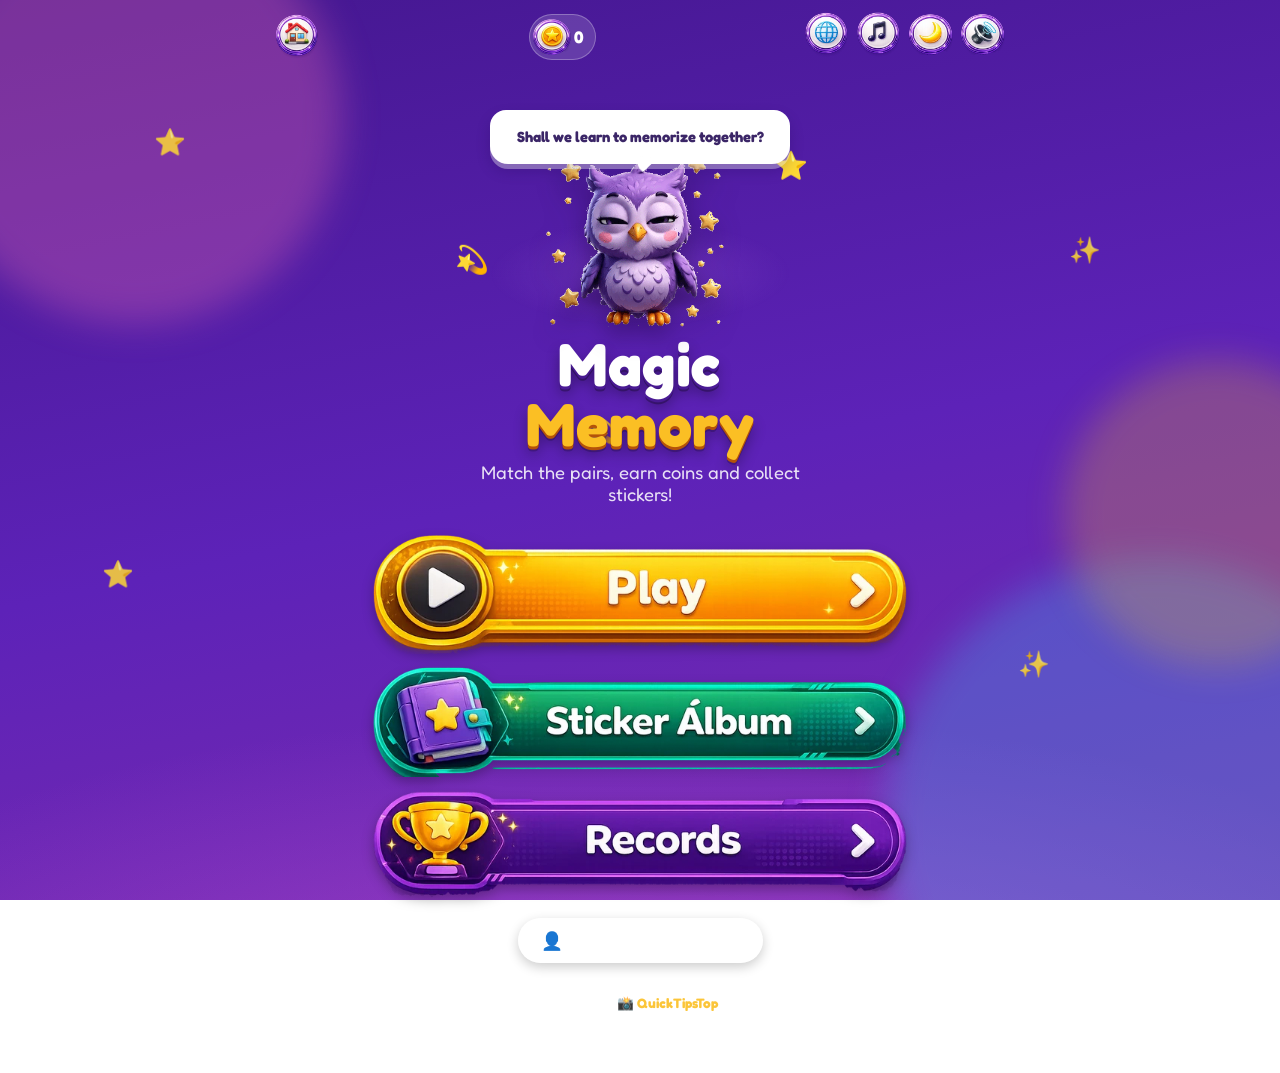
==== commit 557d5874: "TESTE: desbloqueia temporariamente os 2 últimos mundos (Circo e Natal) Bloco temporário zera o custo" ====
--- a/index.html
+++ b/index.html
@@ -19,7 +19,7 @@
   <link rel="preconnect" href="https://fonts.googleapis.com" />
   <link rel="preconnect" href="https://fonts.gstatic.com" crossorigin />
   <link href="https://fonts.googleapis.com/css2?family=Fredoka:wght@400;500;600;700&display=swap" rel="stylesheet" />
-  <link rel="stylesheet" href="css/style.css?v=71" />
+  <link rel="stylesheet" href="css/style.css?v=73" />
 </head>
 <body>
 
@@ -431,7 +431,7 @@
   <script src="js/characters.js?v=33"></script>
   <script src="js/avatars.js?v=33"></script>
   <script src="js/cloud.js?v=59"></script>
-  <script src="js/app.js?v=71"></script>
+  <script src="js/app.js?v=73"></script>
   <script>
     // PWA: registra o service worker (offline + instalável)
     if ('serviceWorker' in navigator) {
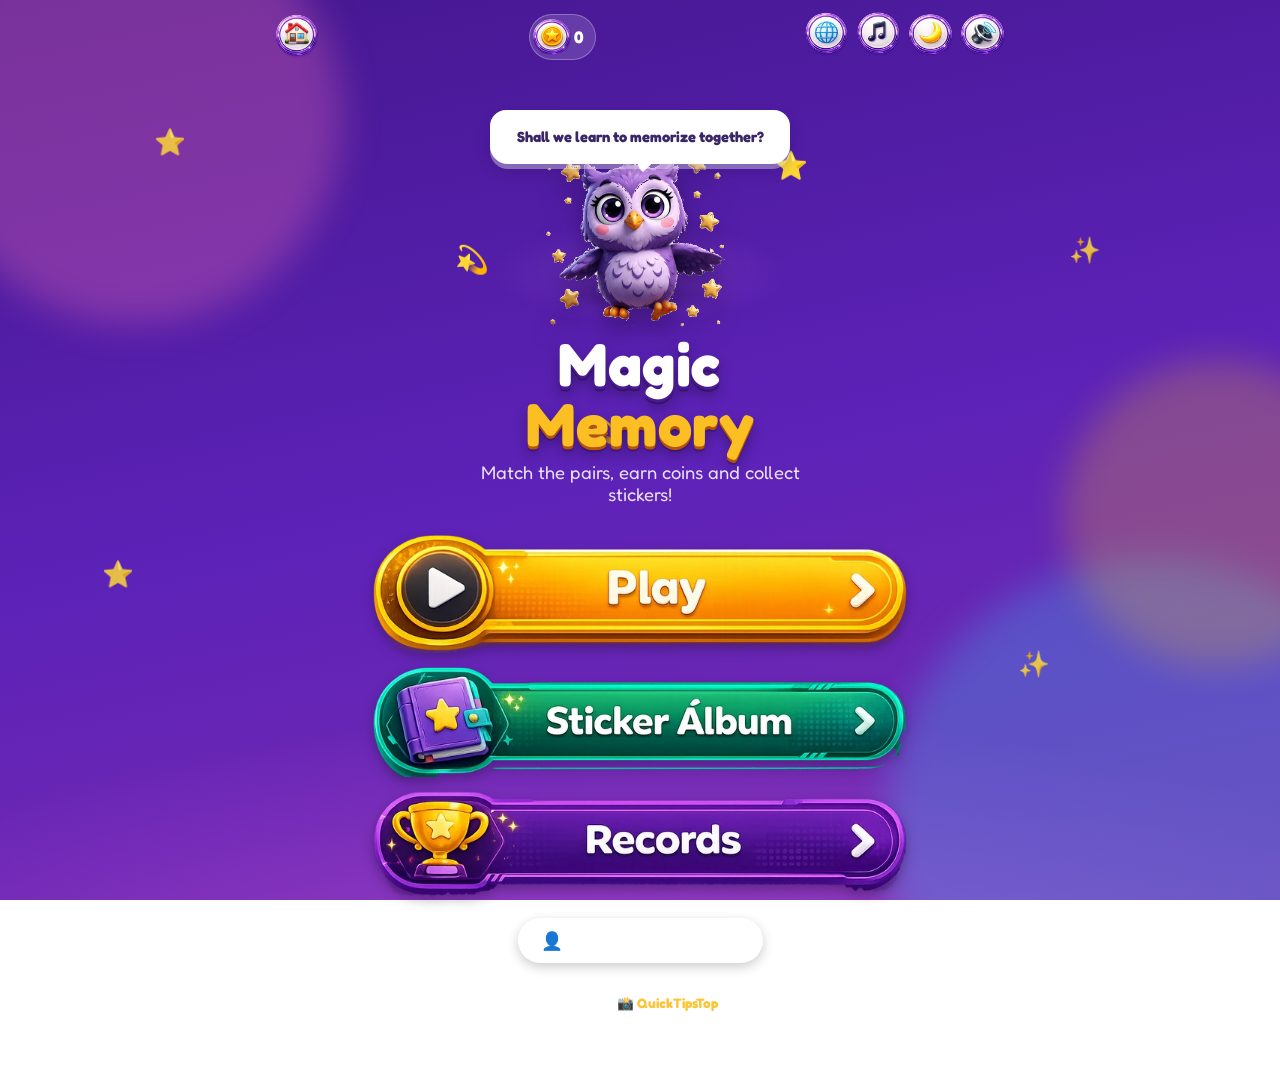
==== commit 2ac3b83d: "Melhora performance, seguranca e multiplayer" ====
--- a/index.html
+++ b/index.html
@@ -19,7 +19,7 @@
   <link rel="preconnect" href="https://fonts.googleapis.com" />
   <link rel="preconnect" href="https://fonts.gstatic.com" crossorigin />
   <link href="https://fonts.googleapis.com/css2?family=Fredoka:wght@400;500;600;700&display=swap" rel="stylesheet" />
-  <link rel="stylesheet" href="css/style.css?v=73" />
+  <link rel="stylesheet" href="css/style.css?v=74" />
 </head>
 <body>
 
@@ -122,7 +122,7 @@
       <div class="avatar-row" id="profile-avatar-options"></div>
     </section>
 
-    <button class="continue-btn profile-continue" id="btn-profile-continue" data-i18n-aria="continueBtn" aria-label="Continuar"><img id="continue-img" src="img/continue/continue-pt.webp" alt="" draggable="false"></button>
+    <button class="continue-btn profile-continue" id="btn-profile-continue" data-i18n-aria="continueBtn" aria-label="Continuar"><img id="continue-img" src="img/continue/continue-pt.webp" alt="" draggable="false" loading="lazy" decoding="async"></button>
   </main>
 
   <!-- TELA: PREPARAR JOGO -->
@@ -139,10 +139,10 @@
       <h3 data-i18n="qPlayers">Quantos jogadores?</h3>
       <div class="option-row player-pick" id="player-options">
         <button class="player-card selected" data-players="1" data-i18n-aria="onePlayer" aria-label="1 jogador">
-          <img class="player-img" id="player-img-1" src="img/players/p1-pt.webp" alt="" draggable="false">
+          <img class="player-img" id="player-img-1" src="img/players/p1-pt.webp" alt="" draggable="false" loading="lazy" decoding="async">
         </button>
         <button class="player-card" data-players="2" data-i18n-aria="twoPlayers" aria-label="2 jogadores">
-          <img class="player-img" id="player-img-2" src="img/players/p2-pt.webp" alt="" draggable="false">
+          <img class="player-img" id="player-img-2" src="img/players/p2-pt.webp" alt="" draggable="false" loading="lazy" decoding="async">
         </button>
       </div>
     </section>
@@ -157,18 +157,18 @@
       <h3 data-i18n="qLevel">Escolha o nível</h3>
       <div class="level-row" id="level-options">
         <button class="level-card selected" data-level="facil" data-i18n-aria="levelFacil" aria-label="Fácil">
-          <img class="level-img" id="level-img-facil" src="img/levels/facil-pt.webp?v=3" alt="" draggable="false">
+          <img class="level-img" id="level-img-facil" src="img/levels/facil-pt.webp?v=3" alt="" draggable="false" loading="lazy" decoding="async">
         </button>
         <button class="level-card" data-level="medio" data-i18n-aria="levelMedio" aria-label="Médio">
-          <img class="level-img" id="level-img-medio" src="img/levels/medio-pt.webp?v=3" alt="" draggable="false">
+          <img class="level-img" id="level-img-medio" src="img/levels/medio-pt.webp?v=3" alt="" draggable="false" loading="lazy" decoding="async">
         </button>
         <button class="level-card" data-level="dificil" data-i18n-aria="levelDificil" aria-label="Difícil">
-          <img class="level-img" id="level-img-dificil" src="img/levels/dificil-pt.webp?v=3" alt="" draggable="false">
-        </button>
-      </div>
-    </section>
-
-    <button class="continue-btn" id="btn-start" aria-label="Iniciar"><img id="start-img" src="img/start/iniciar-pt.webp" alt="" draggable="false"></button>
+          <img class="level-img" id="level-img-dificil" src="img/levels/dificil-pt.webp?v=3" alt="" draggable="false" loading="lazy" decoding="async">
+        </button>
+      </div>
+    </section>
+
+    <button class="continue-btn" id="btn-start" aria-label="Iniciar"><img id="start-img" src="img/start/iniciar-pt.webp" alt="" draggable="false" loading="lazy" decoding="async"></button>
   </main>
 
   <!-- TELA: CONVIDAR JOGADOR 2 (QR CODE) -->
@@ -228,7 +228,7 @@
   <main id="screen-win" class="screen">
     <canvas id="confetti"></canvas>
     <div class="win-card">
-      <img class="owl-mascot win-owl" src="img/owl-anim.webp?v=33" alt="" draggable="false" />
+      <img class="owl-mascot win-owl" src="img/owl-anim.webp?v=33" alt="" draggable="false" loading="lazy" decoding="async" />
 
       <h2 id="win-title">Parabéns!</h2>
       <p id="win-subtitle"></p>
@@ -273,7 +273,7 @@
     <p class="album-progress" id="album-progress"></p>
     <div class="album-bar"><span id="album-bar-fill"></span></div>
     <div id="album-content"></div>
-    <button class="continue-btn album-play-btn" id="btn-album-play" data-i18n-aria="albumPlay" aria-label="Jogar para ganhar mais!"><img id="album-play-img" src="img/album/albumplay-pt.webp" alt="" draggable="false"></button>
+    <button class="continue-btn album-play-btn" id="btn-album-play" data-i18n-aria="albumPlay" aria-label="Jogar para ganhar mais!"><img id="album-play-img" src="img/album/albumplay-pt.webp" alt="" draggable="false" loading="lazy" decoding="async"></button>
   </main>
 
   <!-- TELA: RECORDES / RANKING -->
@@ -328,7 +328,7 @@
   <div class="modal" id="login-modal" hidden>
     <div class="modal-card login-card">
       <button class="modal-x" id="login-close" aria-label="Fechar">✕</button>
-      <img class="login-owl" src="img/owl-home.webp?v=43" alt="" draggable="false" />
+      <img class="login-owl" src="img/owl-home.webp?v=41" alt="" draggable="false" loading="lazy" decoding="async" />
       <h3 class="login-title" id="login-title">Salve seu progresso! ✨</h3>
       <p class="login-sub" id="login-sub">Entre para guardar seus pontos em qualquer aparelho e disputar o ranking mundial.</p>
 
@@ -425,13 +425,11 @@
   <!-- Aviso flutuante (ex.: conexão caiu) -->
   <div class="toast" id="toast" hidden></div>
 
-  <script src="js/vendor/qrcode.js?v=33"></script>
-  <script src="js/vendor/peerjs.min.js?v=33"></script>
   <script src="js/art.js?v=33"></script>
   <script src="js/characters.js?v=33"></script>
   <script src="js/avatars.js?v=33"></script>
-  <script src="js/cloud.js?v=59"></script>
-  <script src="js/app.js?v=73"></script>
+  <script src="js/cloud.js?v=60"></script>
+  <script src="js/app.js?v=75"></script>
   <script>
     // PWA: registra o service worker (offline + instalável)
     if ('serviceWorker' in navigator) {
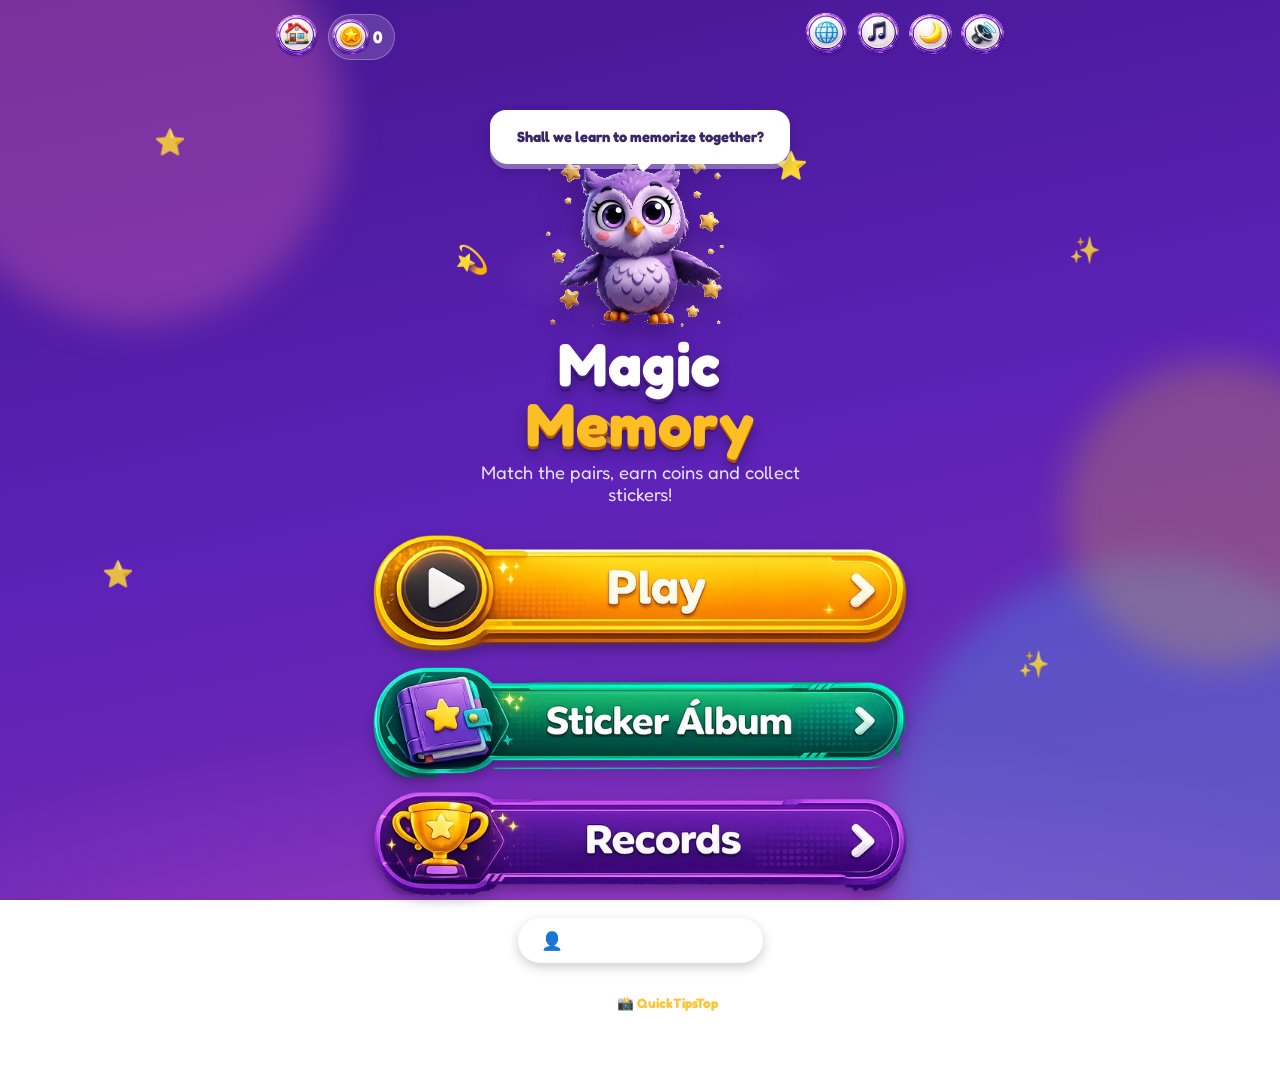
==== commit 08e3cae1: "Melhora seguranca, jogabilidade e progressao do jogo" ====
--- a/index.html
+++ b/index.html
@@ -2,7 +2,7 @@
 <html lang="pt-BR" data-theme="dark">
 <head>
   <meta charset="UTF-8" />
-  <meta name="viewport" content="width=device-width, initial-scale=1.0, maximum-scale=1.0, user-scalable=no, viewport-fit=cover" />
+  <meta name="viewport" content="width=device-width, initial-scale=1.0, viewport-fit=cover" />
   <meta name="theme-color" content="#4c1d95" />
   <title>Memória Mágica 🧠✨</title>
   <meta name="description" content="Jogo da memória divertido para crianças, com vários jogadores, níveis, idiomas e recompensas!" />
@@ -19,7 +19,7 @@
   <link rel="preconnect" href="https://fonts.googleapis.com" />
   <link rel="preconnect" href="https://fonts.gstatic.com" crossorigin />
   <link href="https://fonts.googleapis.com/css2?family=Fredoka:wght@400;500;600;700&display=swap" rel="stylesheet" />
-  <link rel="stylesheet" href="css/style.css?v=74" />
+  <link rel="stylesheet" href="css/style.css?v=76" />
 </head>
 <body>
 
@@ -149,6 +149,11 @@
 
     <section class="setup-block">
       <h3 data-i18n="qTheme">Escolha a fase</h3>
+      <div class="progress-panel" id="progress-panel">
+        <strong id="progress-title"></strong>
+        <p id="progress-detail"></p>
+        <div class="album-bar" role="progressbar" id="unlock-progress" aria-label="Progresso para a próxima fase" aria-valuemin="0" aria-valuemax="100"><span id="progress-fill"></span></div>
+      </div>
       <!-- preenchido pelo JS (medalhões redondos: livres e bloqueados) -->
       <div class="theme-grid" id="theme-options"></div>
     </section>
@@ -166,6 +171,15 @@
           <img class="level-img" id="level-img-dificil" src="img/levels/dificil-pt.webp?v=3" alt="" draggable="false" loading="lazy" decoding="async">
         </button>
       </div>
+    </section>
+
+    <section class="setup-block" id="pace-block">
+      <h3 data-i18n="qPace">Qual é o seu ritmo?</h3>
+      <div class="option-row" id="pace-options">
+        <button class="opt selected" data-pace="relaxed" aria-pressed="true" data-i18n="paceRelaxed">🌿 Tranquilo · sem tempo</button>
+        <button class="opt" data-pace="challenge" aria-pressed="false" data-i18n="paceChallenge">⏱️ Desafio · com tempo</button>
+      </div>
+      <p class="setup-help" id="pace-help" data-i18n="paceHelp">Os dois ritmos dão moedas e figurinhas. No Desafio, você também disputa seu melhor tempo.</p>
     </section>
 
     <button class="continue-btn" id="btn-start" aria-label="Iniciar"><img id="start-img" src="img/start/iniciar-pt.webp" alt="" draggable="false" loading="lazy" decoding="async"></button>
@@ -204,6 +218,7 @@
     <div class="scoreboard" id="scoreboard"></div>
     <div class="timer-wrap" id="timer-wrap"><div class="timer" id="timer">⏱️ 0:00</div></div>
     <div class="board" id="board"></div>
+    <p id="game-status" class="visually-hidden" role="status" aria-live="polite"></p>
     <div class="game-footer">
       <span class="moves" id="moves-label"></span>
       <button class="btn btn-small" id="btn-pause">⏸️ <span data-i18n="pause">Pausar</span></button>
@@ -239,6 +254,7 @@
         <div class="reward-label" id="coins-label" data-i18n="coins">Moedas</div>
         <div class="reward-value" id="coins-earned">+0</div>
         <div class="reward-sub" id="time-bonus" hidden></div>
+        <div class="reward-sub" id="reward-detail" hidden></div>
       </div>
 
       <!-- Pacotinho de figurinhas para tocar e revelar -->
@@ -423,13 +439,13 @@
   </div>
 
   <!-- Aviso flutuante (ex.: conexão caiu) -->
-  <div class="toast" id="toast" hidden></div>
+  <div class="toast" id="toast" role="status" aria-live="polite" hidden></div>
 
   <script src="js/art.js?v=33"></script>
   <script src="js/characters.js?v=33"></script>
   <script src="js/avatars.js?v=33"></script>
-  <script src="js/cloud.js?v=60"></script>
-  <script src="js/app.js?v=75"></script>
+  <script src="js/cloud.js?v=76"></script>
+  <script src="js/app.js?v=76"></script>
   <script>
     // PWA: registra o service worker (offline + instalável)
     if ('serviceWorker' in navigator) {
--- a/css/style.css
+++ b/css/style.css
@@ -5,6 +5,19 @@
    ============================================================ */
 
 * { box-sizing: border-box; margin: 0; padding: 0; -webkit-tap-highlight-color: transparent; }
+
+/* O atributo hidden precisa prevalecer sobre flex/grid dos componentes. */
+[hidden] { display: none !important; }
+
+button, a { touch-action: manipulation; }
+input, textarea { user-select: text; }
+
+/* Anel duplo permanece visível tanto no fundo roxo quanto nos cartões claros. */
+:focus-visible {
+  outline: 3px solid #fff;
+  outline-offset: 3px;
+  box-shadow: 0 0 0 6px #4c1d95;
+}
 
 /* ---------- Paletas (tema escuro = padrão) ---------- */
 :root {
@@ -111,13 +124,14 @@
   width: 100%;
   max-width: 760px;
   display: flex;
+  flex-wrap: wrap;
   justify-content: space-between;
   align-items: center;
   gap: 8px;
   padding: max(12px, env(safe-area-inset-top)) 14px 0;
 }
 
-.topbar-right { display: flex; gap: 6px; }
+.topbar-right { display: flex; gap: 6px; margin-left: auto; }
 
 .chip {
   background: var(--chip-bg);
@@ -754,7 +768,7 @@
   padding: 0 46px;
   outline: none;
 }
-.name-input::placeholder { color: #a78bfa; opacity: 0.8; }
+.name-input::placeholder { color: #7256a4; opacity: 1; }
 .name-field:has(.name-input.shake) { animation: shake 0.4s; border-color: #ef4444; }
 .name-input.shake { animation: shake 0.4s; }
 .avatar-row {
@@ -896,13 +910,17 @@
 /* ---------- Toast ---------- */
 .toast {
   position: fixed;
-  bottom: 24px;
+  bottom: max(24px, env(safe-area-inset-bottom));
   left: 50%;
   transform: translateX(-50%);
   background: #1f2937;
   color: #fff;
   font-weight: 600;
   padding: 12px 22px;
+  width: max-content;
+  max-width: calc(100vw - 32px);
+  text-align: center;
+  overflow-wrap: anywhere;
   border-radius: 999px;
   box-shadow: 0 8px 20px rgba(0, 0, 0, 0.4);
   z-index: 99;
@@ -1305,6 +1323,8 @@
   display: grid;
   place-items: center;
   padding: 20px;
+  overflow-y: auto;
+  overscroll-behavior: contain;
 }
 .modal[hidden] { display: none; }
 
@@ -1315,6 +1335,10 @@
   padding: 24px 22px;
   width: 100%;
   max-width: 340px;
+  max-height: calc(100vh - 40px);
+  max-height: calc(100dvh - 40px);
+  overflow-y: auto;
+  overscroll-behavior: contain;
   text-align: center;
   box-shadow: 0 14px 0 rgba(0, 0, 0, 0.25);
   animation: card-in 0.35s cubic-bezier(0.3, 1.5, 0.5, 1);
@@ -1360,7 +1384,14 @@
 }
 
 @media (prefers-reduced-motion: reduce) {
-  *, *::before, *::after { animation-duration: 0.001s !important; animation-iteration-count: 1 !important; }
+  *, *::before, *::after {
+    animation-duration: 0.001s !important;
+    animation-delay: 0s !important;
+    animation-iteration-count: 1 !important;
+    transition-duration: 0.001s !important;
+    scroll-behavior: auto !important;
+  }
+  #confetti { display: none; }
 }
 
 /* ---------- Nuvem: selo de conta na home ---------- */
@@ -1426,7 +1457,7 @@
 .g-logo { width: 22px; height: 22px; flex: 0 0 auto; }
 .login-email-toggle { background: #efe9ff; color: var(--text-dark); box-shadow: 0 4px 0 #d6c9f5; }
 .login-ico { font-size: 1.1rem; }
-.login-submit { background: var(--card-back1); color: #fff; box-shadow: 0 4px 0 var(--card-back2); }
+.login-submit { background: var(--card-back1); color: var(--text-dark); box-shadow: 0 4px 0 var(--card-back2); }
 
 .login-form { display: flex; flex-direction: column; gap: 10px; margin-top: 14px; }
 .login-input {
@@ -1440,10 +1471,10 @@
   text-align: center;
 }
 .login-input:focus { outline: none; border-color: var(--card-back1); background: #fff; }
-.login-status { font-size: 0.9rem; margin: 0; color: var(--card-back2); font-weight: 700; }
+.login-status { font-size: 0.9rem; margin: 0; color: #9a3412; font-weight: 700; }
 .login-status[hidden] { display: none; }
 .login-link {
-  background: none; border: none; color: var(--card-back2);
+  background: none; border: none; color: #9a3412;
   text-decoration: underline; cursor: pointer; font: inherit; font-weight: 600; padding: 6px;
 }
 .login-guest {
@@ -1483,7 +1514,7 @@
 /* ---------- Ranking mundial ---------- */
 .cloud-enter {
   display: block; width: 100%; margin: 4px 0 12px;
-  background: var(--card-back1); color: #fff; box-shadow: 0 4px 0 var(--card-back2);
+  background: var(--card-back1); color: var(--text-dark); box-shadow: 0 4px 0 var(--card-back2);
 }
 .cloud-muted { opacity: 0.75; margin: 8px 0; text-align: center; }
 
@@ -1539,7 +1570,7 @@
 .rank-ava img, .rank-ava svg { width: 100%; height: 100%; object-fit: cover; }
 .rank-ava-ico { font-size: 1.1rem; }
 .rank-who { flex: 1; font-weight: 700; text-align: left; overflow: hidden; text-overflow: ellipsis; white-space: nowrap; }
-.rank-xp { font-weight: 800; color: var(--card-back2); white-space: nowrap; }
+.rank-xp { font-weight: 800; color: #9a3412; white-space: nowrap; }
 
 /* ---------- PWA: banner de instalação ---------- */
 .install-banner {
@@ -1555,7 +1586,7 @@
 .install-text { flex: 1; font-size: 0.9rem; font-weight: 600; color: var(--on-bg); line-height: 1.25; }
 .install-btn {
   flex: 0 0 auto; border: none; cursor: pointer;
-  background: var(--card-back1); color: #fff;
+  background: var(--card-back1); color: var(--text-dark);
   font: inherit; font-weight: 800; font-size: 0.92rem;
   padding: 9px 16px; border-radius: 999px; box-shadow: 0 3px 0 var(--card-back2);
 }
@@ -1568,7 +1599,7 @@
 
 .privacy-link {
   display: inline-block; margin-top: 6px; font-size: 0.82rem;
-  color: #fff; opacity: 0.9;
+  color: var(--on-bg); opacity: 0.9;
   text-decoration: underline; text-underline-offset: 2px;
 }
 .privacy-link:hover, .privacy-link:active { opacity: 1; }
@@ -1657,13 +1688,18 @@
   position: fixed; inset: 0; z-index: 60;
   background: rgba(24, 14, 55, 0.72); backdrop-filter: blur(3px);
   display: grid; place-items: center; padding: 12px;
+  align-items: safe center;
+  overflow-y: auto;
+  overscroll-behavior: contain;
 }
 .book-overlay[hidden] { display: none; }
 
 .book {
   position: relative;
-  width: min(94vw, 440px);
+  width: min(100%, 440px);
   height: min(86vh, 640px);   /* altura fixa: toda página tem o MESMO tamanho */
+  height: min(86dvh, 640px);
+  min-height: 480px;
   background: linear-gradient(160deg, #7c3aed, #5b21b6 60%, #4c1d95);
   border-radius: 24px;
   padding: 12px 12px 12px 30px;
@@ -1784,14 +1820,13 @@
 }
 .book-arrow:active { transform: translateY(2px); box-shadow: 0 1px 0 #b45309; }
 .book-arrow:disabled { opacity: 0.35; transform: none; }
-.book-dots { display: flex; gap: 6px; justify-content: center; flex: 1; flex-wrap: wrap; }
+.book-dots { display: flex; gap: 2px; justify-content: center; flex: 1; flex-wrap: wrap; min-width: 0; }
 .book-dot {
-  width: 10px; height: 10px; border-radius: 50%; border: none; padding: 0;
-  background: #c9b9ec; cursor: pointer;
-  box-shadow: inset 0 1px 2px rgba(76, 29, 149, 0.3);
-}
-.book-dot.gold { background: #e7cf8b; }
-.book-dot.active { background: #fbbf24; box-shadow: 0 0 0 2.5px rgba(251, 191, 36, 0.4); }
+  width: 24px; height: 24px; border-radius: 50%; border: none; padding: 0;
+  background: radial-gradient(circle, #c9b9ec 0 5px, transparent 6px); cursor: pointer;
+}
+.book-dot.gold { background: radial-gradient(circle, #e7cf8b 0 5px, transparent 6px); }
+.book-dot.active { background: radial-gradient(circle, #f59e0b 0 5px, #fde68a 6px 8px, transparent 9px); }
 
 /* respiro entre a grade de mundos e o botão de jogar */
 .world-grid { margin-bottom: 26px; }
@@ -1839,8 +1874,8 @@
   font-size: 1.5rem; filter: drop-shadow(0 1px 2px rgba(0, 0, 0, 0.5));
 }
 .tb-name {
-  font-size: 0.82rem; font-weight: 700; line-height: 1.12; text-align: center;
-  width: 100%; min-width: 0; overflow: hidden; text-overflow: ellipsis; white-space: nowrap;
+  font-size: 0.88rem; font-weight: 700; line-height: 1.25; text-align: center;
+  width: 100%; min-width: 0; overflow-wrap: anywhere;
 }
 .tb-cost {
   display: inline-flex; align-items: center; gap: 3px;
@@ -1953,7 +1988,7 @@
 .coins-chip #coin-count { font-weight: 800; font-size: 1.05rem; color: var(--on-bg); min-width: 1ch; }
 
 @media (max-width: 380px) {
-  .icon-btn { width: 42px; height: 42px; }
+  .icon-btn { width: 44px; height: 44px; }
   .coins-chip .coins-ico { width: 36px; height: 36px; }
   .topbar-right { gap: 3px; }
 }
@@ -1994,3 +2029,85 @@
   position: absolute; inset: 0; pointer-events: none;
   background: radial-gradient(circle at 50% 32%, rgba(255, 255, 255, 0.55), transparent 62%);
 }
+
+/* ---------- Conforto, acessibilidade e progresso ---------- */
+.visually-hidden {
+  position: absolute;
+  width: 1px;
+  height: 1px;
+  padding: 0;
+  margin: -1px;
+  overflow: hidden;
+  clip-path: inset(50%);
+  white-space: nowrap;
+  border: 0;
+}
+
+.btn, .icon-btn, .icon-chip, .lang-menu button, .skin-opt,
+.book-x, .book-arrow, .modal-x, .install-x, .install-btn,
+.login-link, .login-guest, .rank-tab, .rank-world-chip {
+  min-width: 44px;
+  min-height: 44px;
+}
+.book-x, .book-arrow { flex-shrink: 0; }
+.modal-x { top: 8px; right: 8px; opacity: 0.85; }
+.login-guest { opacity: 0.85; }
+
+/* Seleções e estilos próprios não devem apagar o foco do teclado. */
+button:focus-visible, a:focus-visible, input:focus-visible {
+  outline: 3px solid #fff;
+  outline-offset: 3px;
+  box-shadow: 0 0 0 6px #4c1d95;
+}
+.name-field:focus-within { outline: 3px solid #4c1d95; outline-offset: 2px; }
+.name-input:focus-visible { outline-offset: -3px; box-shadow: none; }
+
+.progress-panel {
+  width: 100%;
+  max-width: 460px;
+  padding: 16px 18px;
+  margin: 0 auto 20px;
+  border: 1px solid rgba(255, 255, 255, 0.48);
+  border-radius: 20px;
+  background: var(--card-surface);
+  color: var(--text-dark);
+  box-shadow: 0 5px 0 rgba(0, 0, 0, 0.15);
+  text-align: left;
+}
+#progress-title { font-size: 1.05rem; line-height: 1.3; }
+#progress-detail { margin: 6px 0 12px; font-size: 0.94rem; line-height: 1.4; }
+.progress-panel .album-bar { width: 100%; height: 12px; margin: 0; background: #ede9fe; }
+#progress-fill {
+  display: block;
+  height: 100%;
+  max-width: 100%;
+  border-radius: inherit;
+  background: linear-gradient(90deg, #059669, #34d399);
+  transition: width 0.3s ease;
+}
+.setup-help {
+  max-width: 440px;
+  margin: 8px auto 14px;
+  color: var(--on-bg-soft);
+  font-size: 0.95rem;
+  line-height: 1.45;
+  text-align: center;
+}
+#pace-options { gap: 12px; }
+#pace-options .opt { flex: 1 1 150px; max-width: 210px; min-height: 68px; }
+#pace-options .opt.selected { border-color: #6d28d9; }
+#pace-options .opt small { font-size: 0.85rem; opacity: 1; line-height: 1.35; }
+.coins-box { width: 100%; max-width: 320px; }
+#reward-detail { max-width: 320px; margin: 8px auto 14px; color: var(--text-dark); line-height: 1.4; }
+
+html[data-theme="light"] .credit-link { color: #5b21b6; }
+html[data-theme="light"] .account-pill,
+html[data-theme="light"] .account-pill.guest { background: rgba(255, 255, 255, 0.72); }
+
+@media (max-width: 380px) {
+  .install-banner { flex-wrap: wrap; }
+  .install-text { min-width: 150px; }
+  .install-btn { margin-left: auto; }
+  .modal-card { padding: 22px 16px; }
+  .game-footer { gap: 10px; }
+}
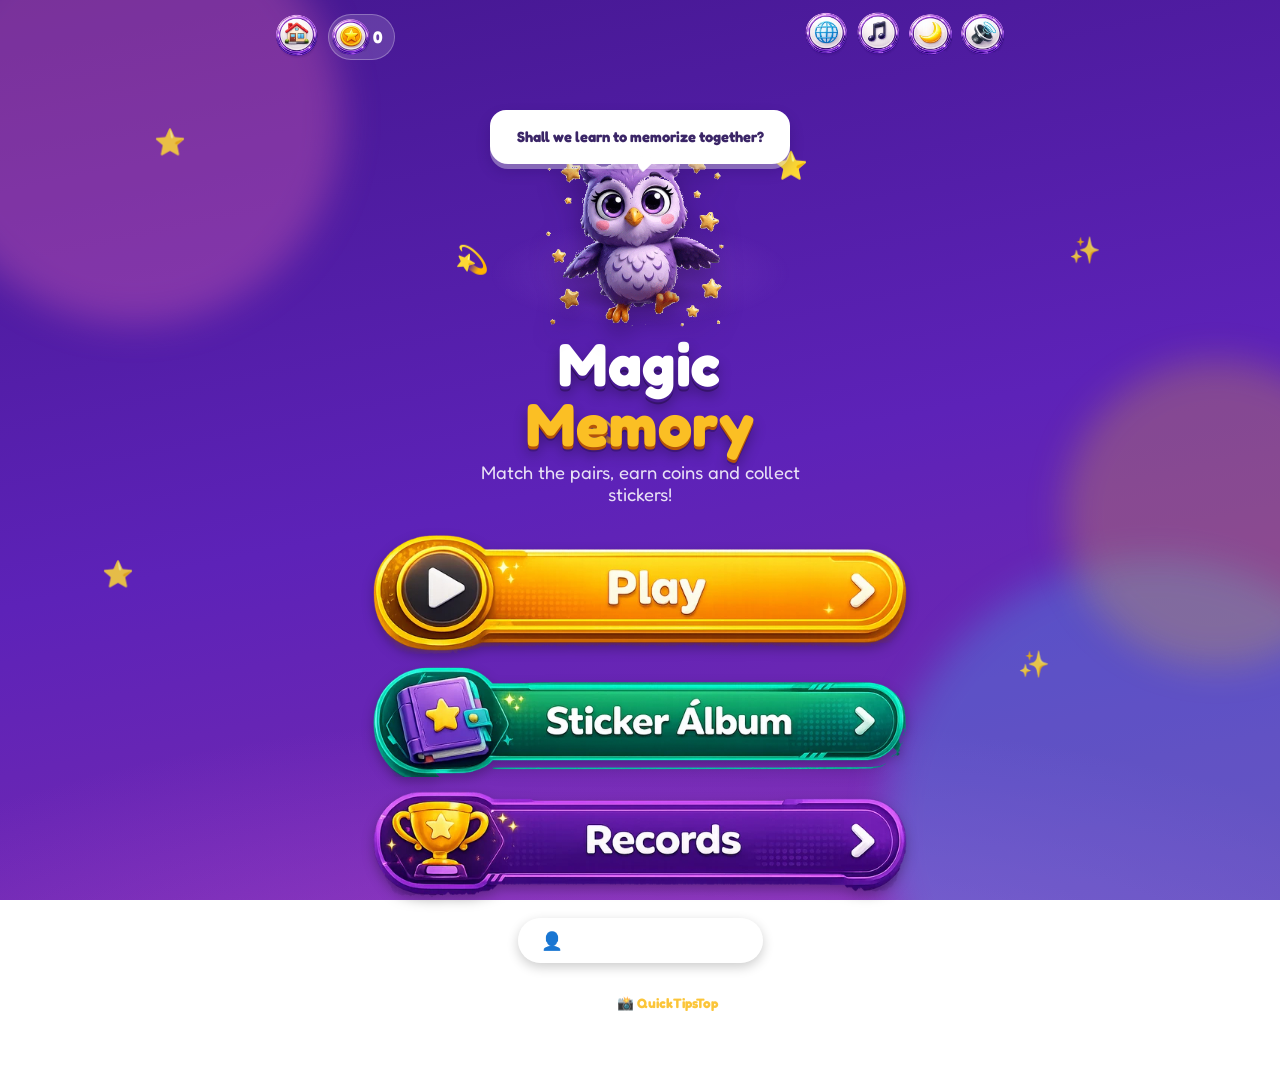
==== commit d34b3b6b: "Restaura curva original de moedas para desbloquear mundos" ====
--- a/index.html
+++ b/index.html
@@ -445,7 +445,7 @@
   <script src="js/characters.js?v=33"></script>
   <script src="js/avatars.js?v=33"></script>
   <script src="js/cloud.js?v=76"></script>
-  <script src="js/app.js?v=76"></script>
+  <script src="js/app.js?v=77"></script>
   <script>
     // PWA: registra o service worker (offline + instalável)
     if ('serviceWorker' in navigator) {
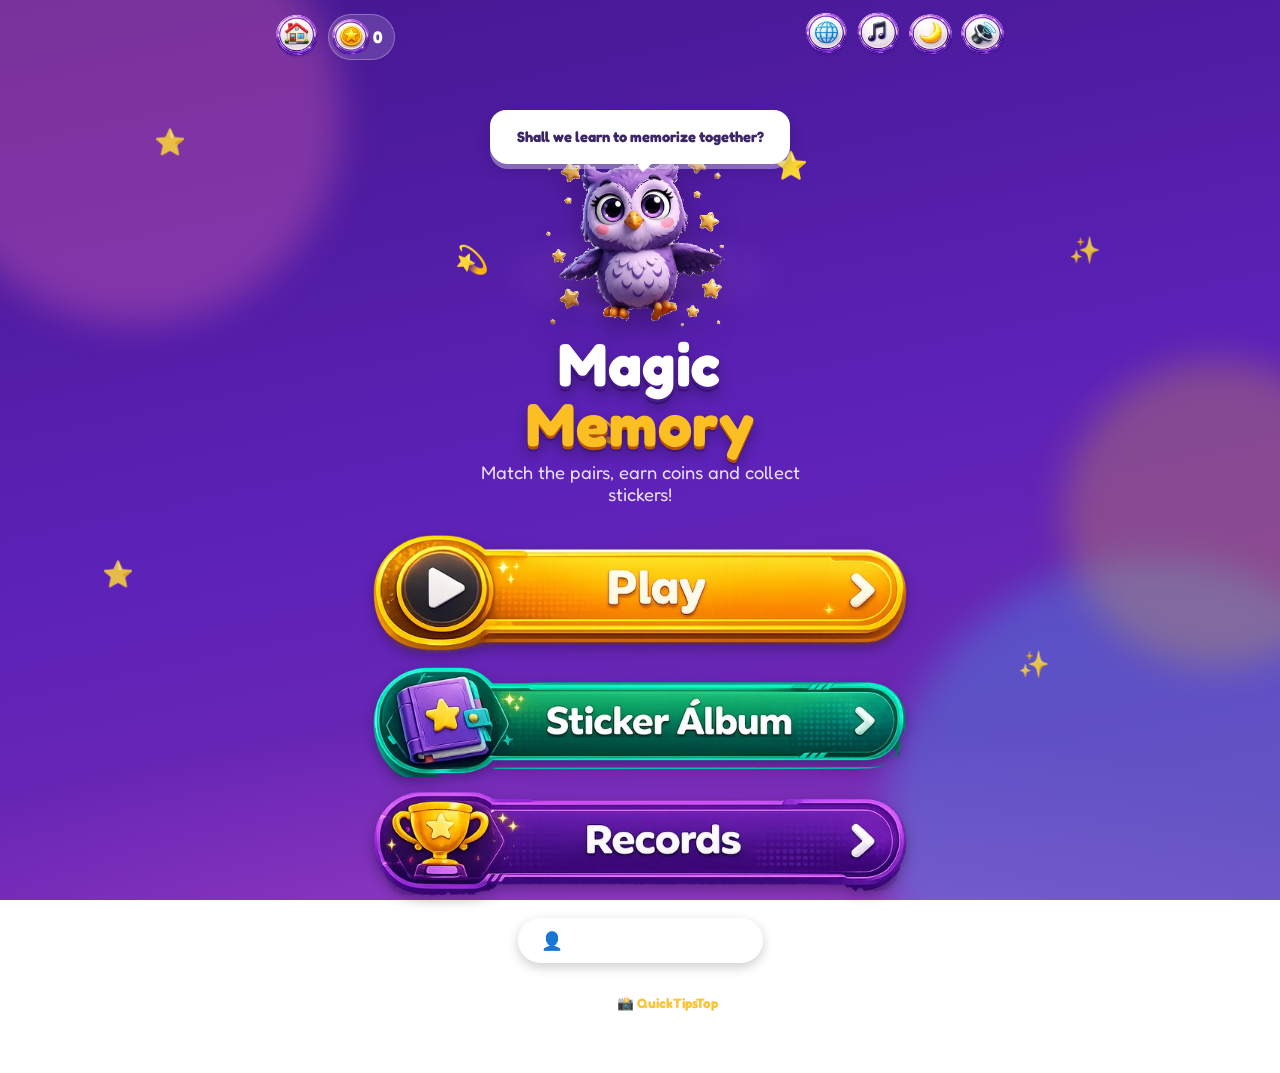
==== commit 93e4dedb: "Substitui trilhas por playlist original com arranjos e controle de volume" ====
--- a/index.html
+++ b/index.html
@@ -19,7 +19,7 @@
   <link rel="preconnect" href="https://fonts.googleapis.com" />
   <link rel="preconnect" href="https://fonts.gstatic.com" crossorigin />
   <link href="https://fonts.googleapis.com/css2?family=Fredoka:wght@400;500;600;700&display=swap" rel="stylesheet" />
-  <link rel="stylesheet" href="css/style.css?v=76" />
+  <link rel="stylesheet" href="css/style.css?v=78" />
 </head>
 <body>
 
@@ -445,7 +445,8 @@
   <script src="js/characters.js?v=33"></script>
   <script src="js/avatars.js?v=33"></script>
   <script src="js/cloud.js?v=76"></script>
-  <script src="js/app.js?v=77"></script>
+  <script src="js/music.js?v=78"></script>
+  <script src="js/app.js?v=78"></script>
   <script>
     // PWA: registra o service worker (offline + instalável)
     if ('serviceWorker' in navigator) {
--- a/css/style.css
+++ b/css/style.css
@@ -199,6 +199,15 @@
   white-space: nowrap;
 }
 .lang-menu button:hover, .lang-menu button.active { background: #ede9fe; }
+#music-menu { width: min(300px, calc(100vw - 28px)); max-height: min(650px, calc(100dvh - 120px)); overflow-y: auto; padding: 12px; }
+#music-menu button { white-space: normal; flex-shrink: 0; line-height: 1.35; }
+#music-menu button.active { box-shadow: inset 3px 0 #7c3aed; }
+.music-heading { margin: 4px 10px; color: #4c1d95; font-weight: 700; }
+#music-now-playing { margin: 2px 10px 10px; font-size: 0.8rem; line-height: 1.4; color: #615278; }
+.music-volume { display: block; padding: 12px 10px 0; margin-top: 6px; border-top: 1px solid #e9e1f5; color: #4c1d95; font-size: 0.9rem; }
+.music-volume output { float: right; }
+.music-volume input { display: block; width: 100%; height: 36px; accent-color: #7c3aed; cursor: pointer; }
+@media (max-width: 480px) { #music-menu { position: fixed; right: 14px; top: 108px; } }
 @keyframes drop-in { from { opacity: 0; transform: translateY(-8px); } to { opacity: 1; transform: translateY(0); } }
 
 /* ============================================================
